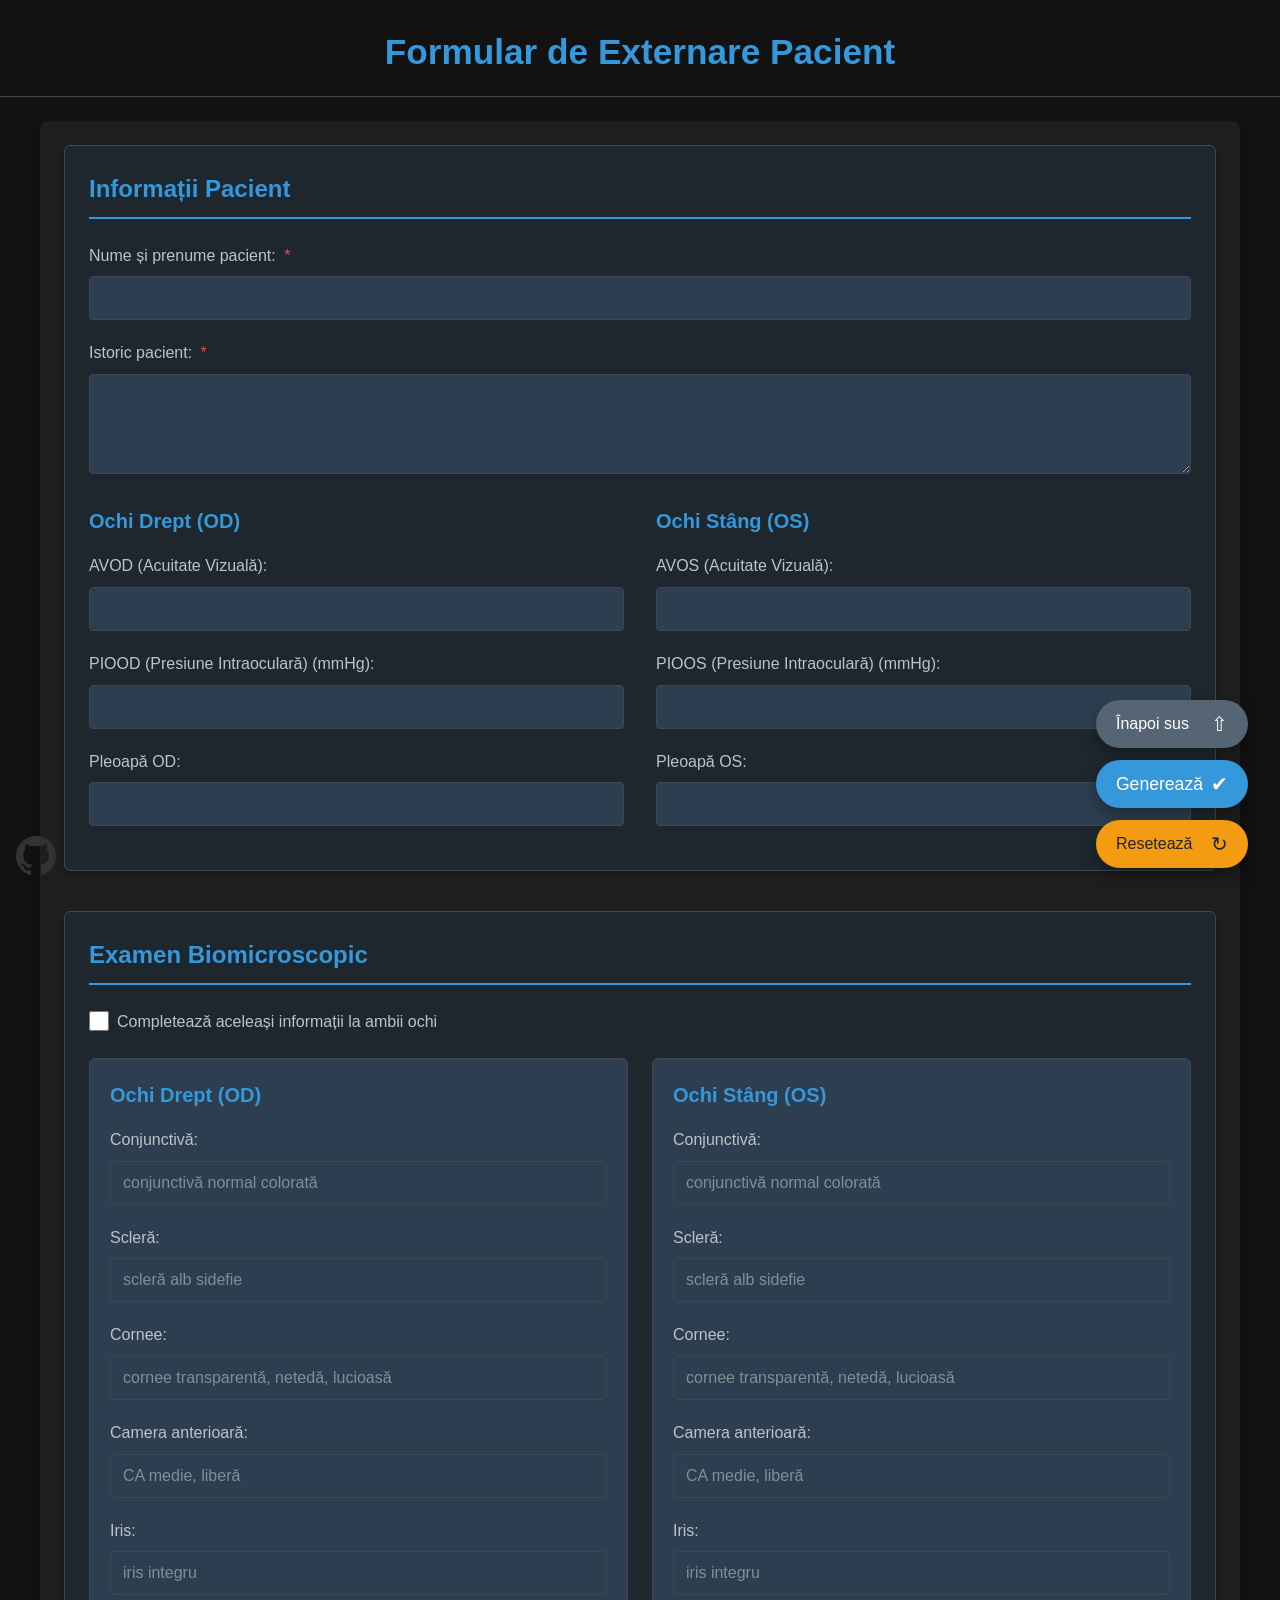
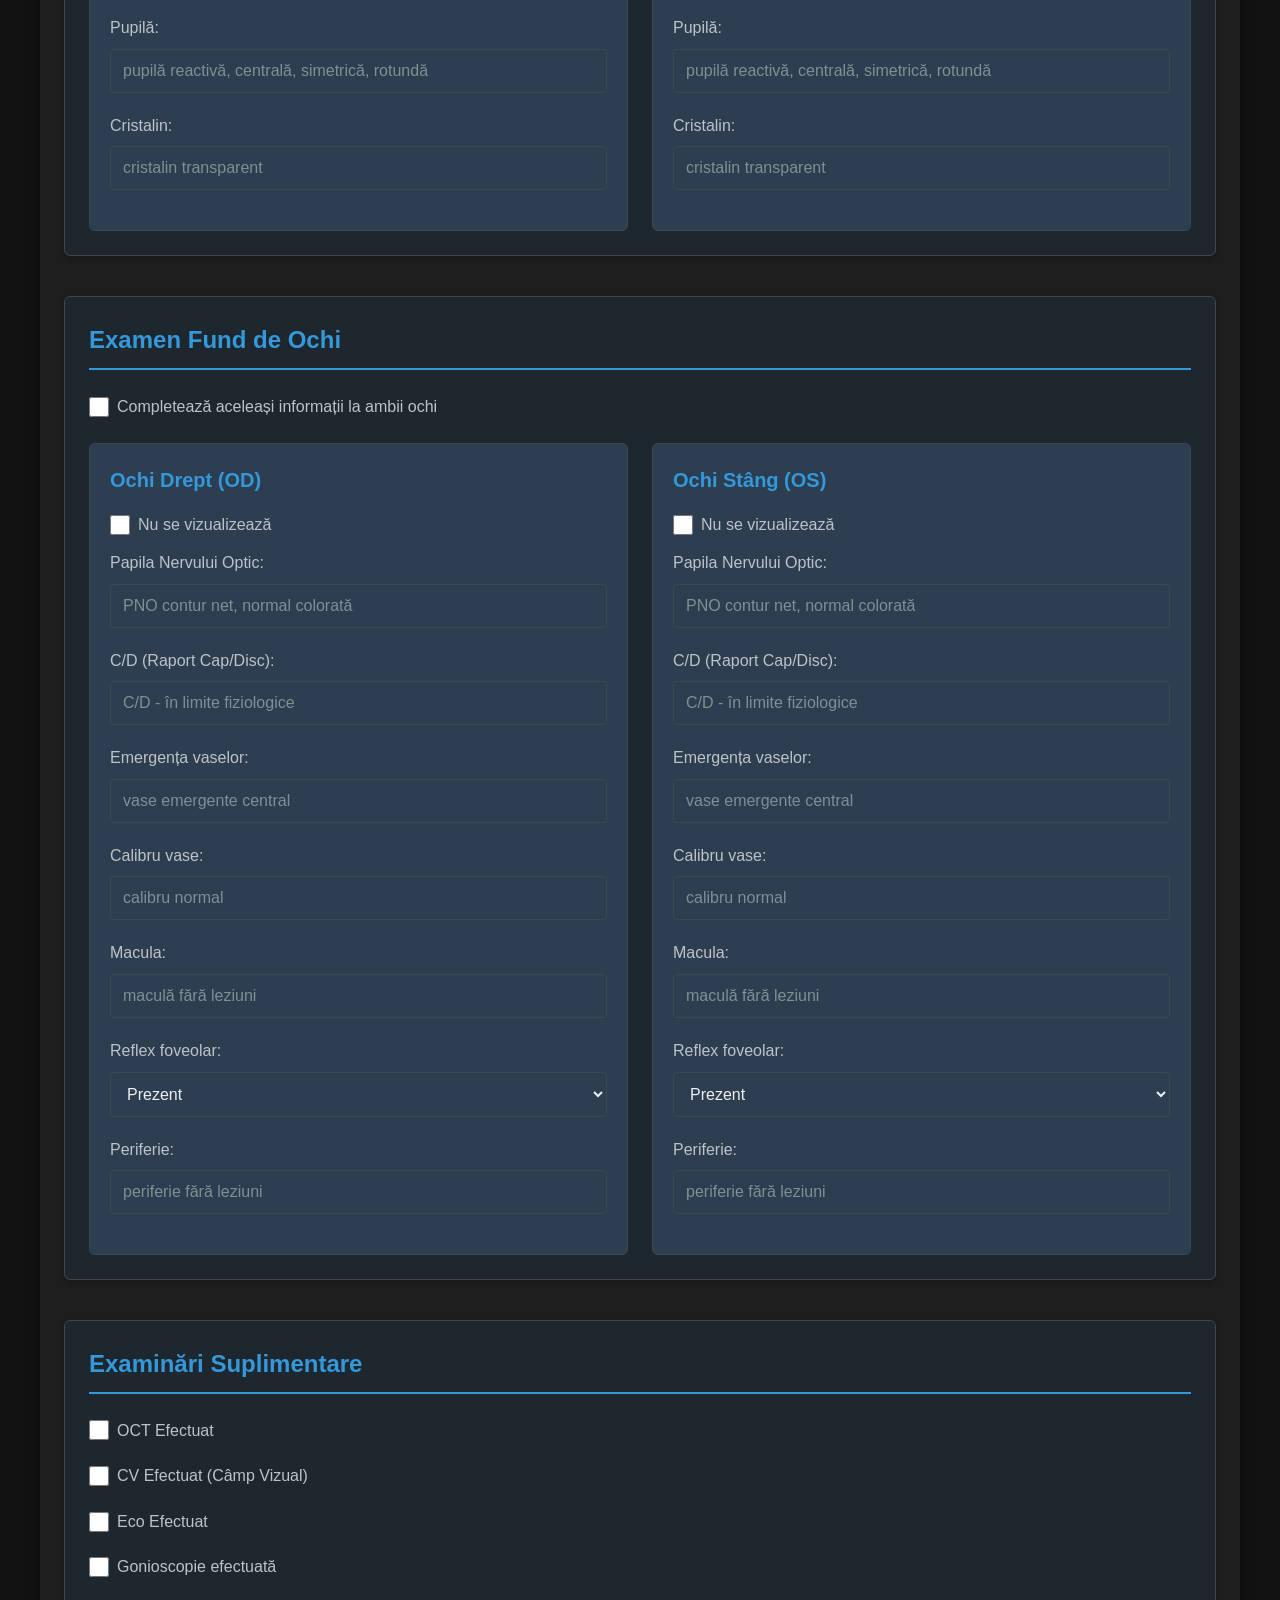
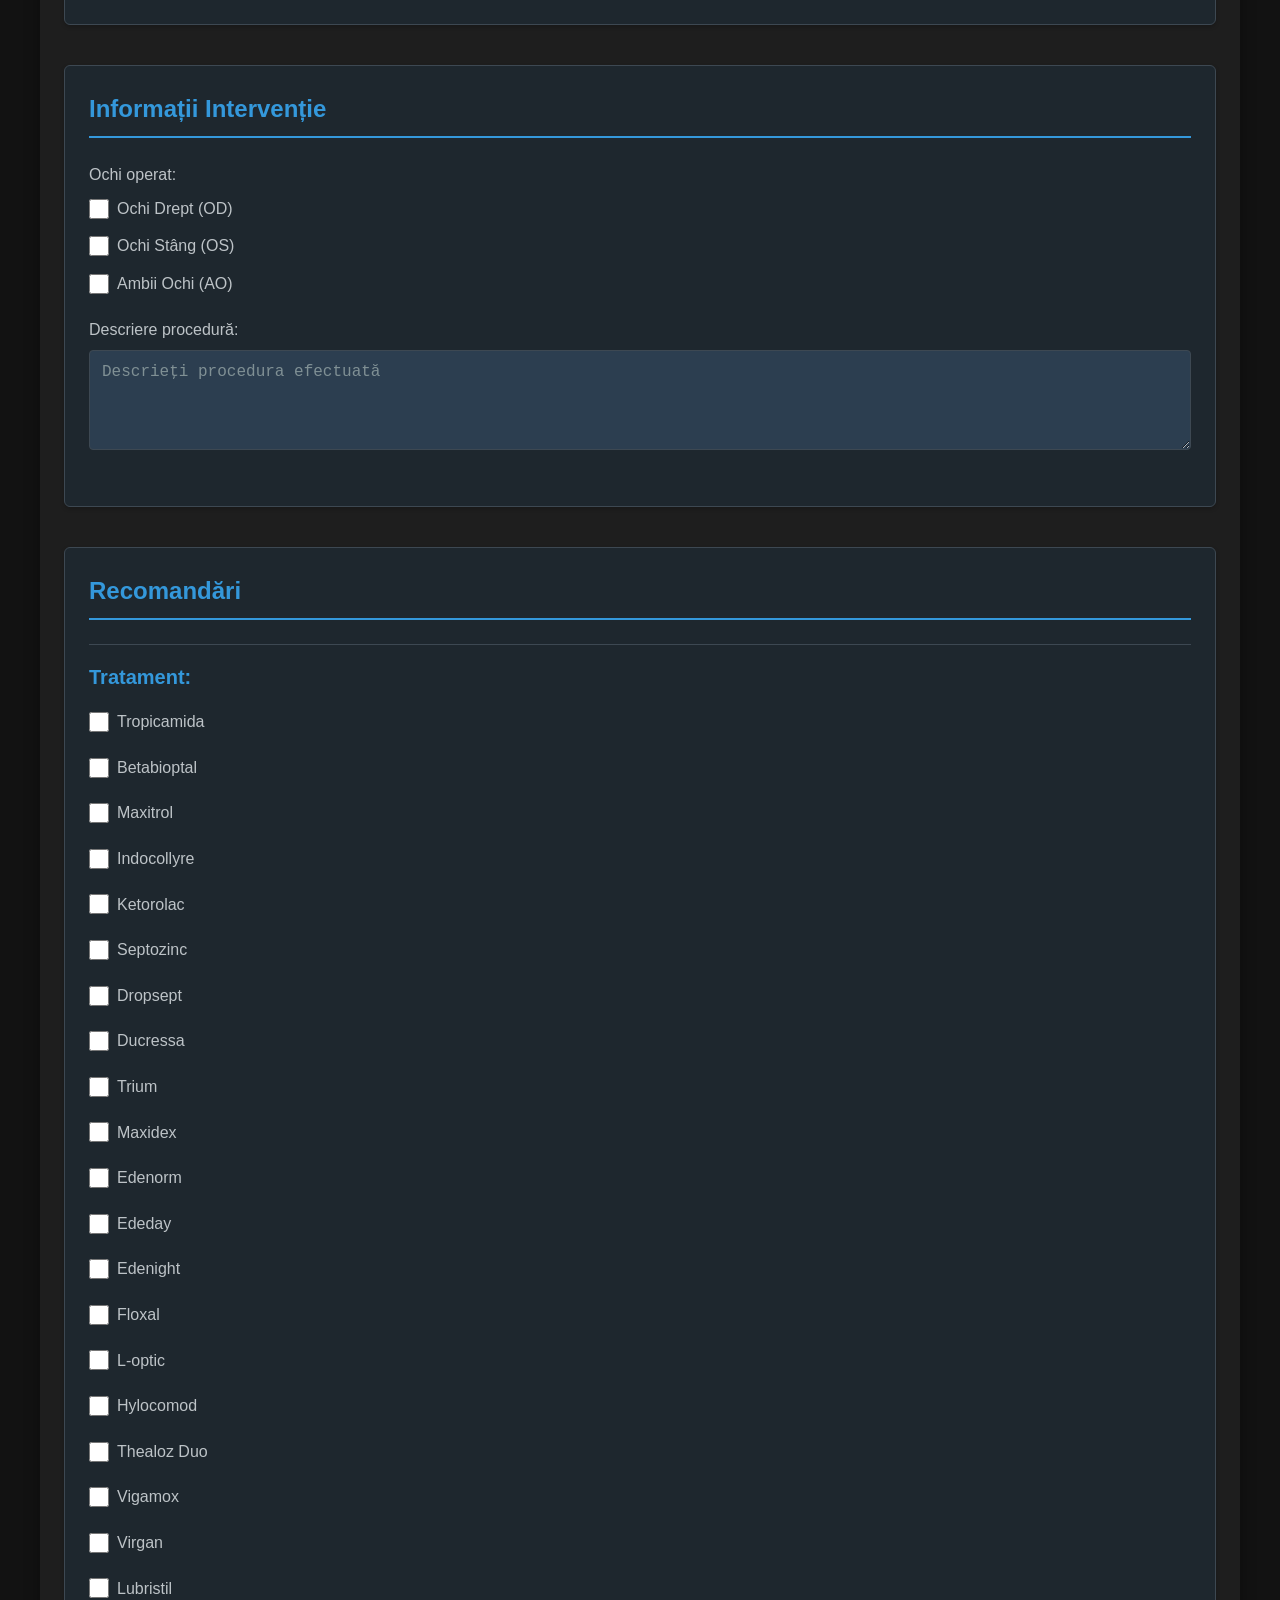
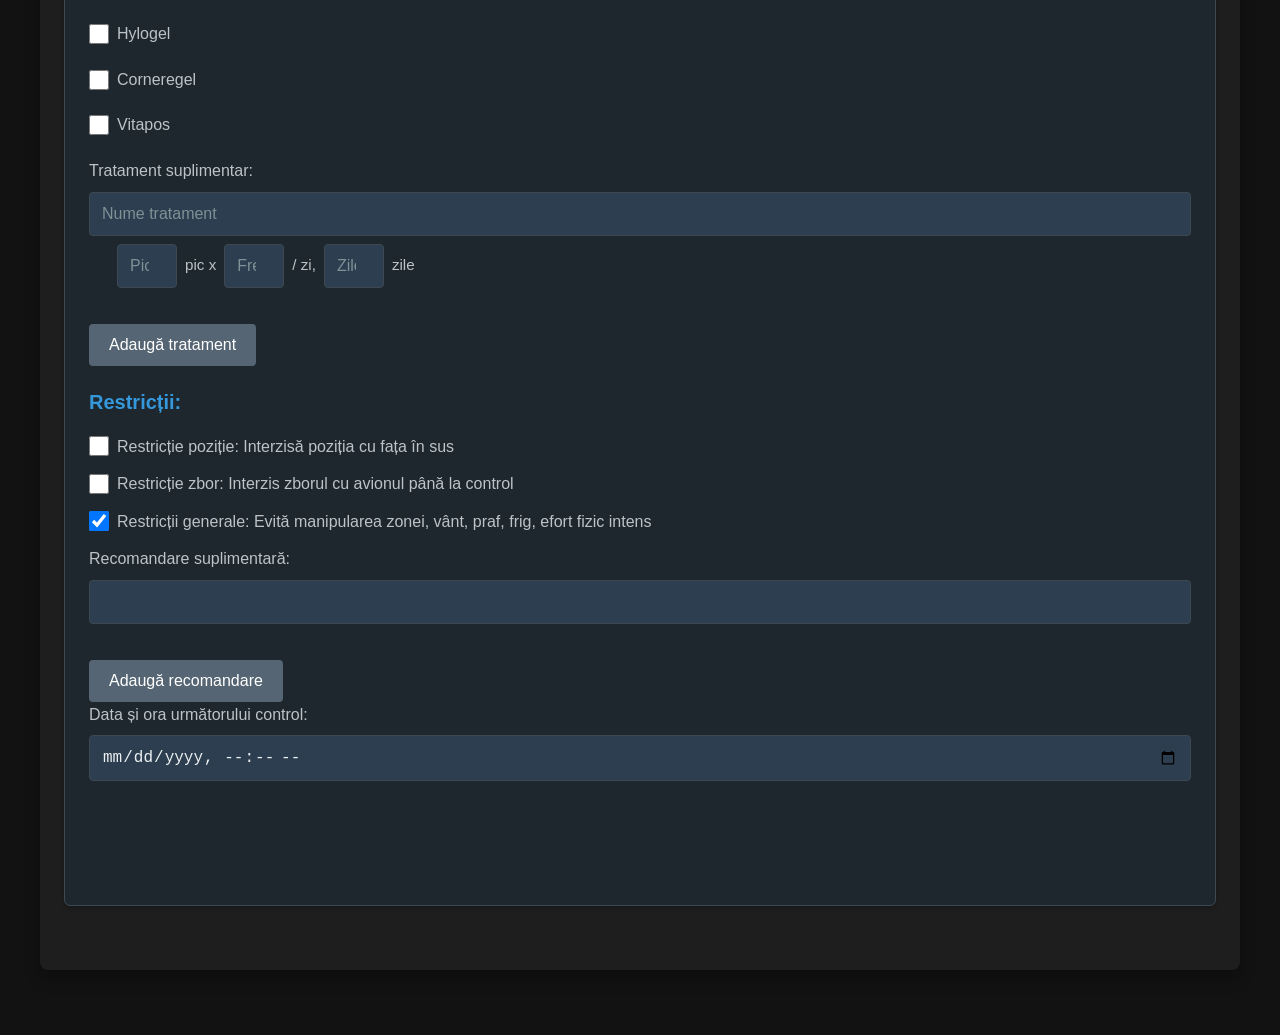
==== app/index.html @ 444a28d1 "Fix typo" ====
<!DOCTYPE html>
<html lang="ro">
<head>
    <meta charset="UTF-8">
    <meta name="viewport" content="width=device-width, initial-scale=1.0">
    <title>Formular de Externare Pacient</title>
    <link rel="stylesheet" href="css/main.css">
    <link rel="icon" href="assets/images/favicon.ico" type="image/x-icon" />
</head>
<body>
    <h1>Formular de Externare Pacient</h1>

    <div id="formContainer">
        <div class="form-section">
            <h2>Informații Pacient</h2>
            <div class="form-group">
                <label for="numePrenume">Nume și prenume pacient: <span class="required">*</span></label>
                <input type="text" id="numePrenume" name="numePrenume" required>
            </div>
            <div class="form-group">
                <label for="istoric">Istoric pacient: <span class="required">*</span></label>
                <textarea id="istoric" name="istoric" rows="3" required></textarea>
            </div>

            <div class="form-section-columns">
                <div class="column">
                    <h3>Ochi Drept (OD)</h3>
                    <div class="form-group">
                        <label for="avod">AVOD (Acuitate Vizuală):</label>
                        <input type="text" id="avod" name="avod">
                    </div>
                    <div class="form-group">
                        <label for="piod">PIOOD (Presiune Intraoculară) (mmHg):</label>
                        <input type="text" id="piod" name="piod">
                    </div>
                    <div class="form-group">
                        <label for="pleoapaod">Pleoapă OD:</label>
                        <input type="text" id="pleoapaod" name="pleoapaod">
                    </div>
                </div>
                <div class="column">
                    <h3>Ochi Stâng (OS)</h3>
                    <div class="form-group">
                        <label for="avos">AVOS (Acuitate Vizuală):</label>
                        <input type="text" id="avos" name="avos">
                    </div>
                    <div class="form-group">
                        <label for="pios">PIOOS (Presiune Intraoculară) (mmHg):</label>
                        <input type="text" id="pios" name="pios">
                    </div>
                    <div class="form-group">
                        <label for="pleoapaos">Pleoapă OS:</label>
                        <input type="text" id="pleoapaos" name="pleoapaos">
                    </div>
                </div>
            </div>
        </div>

        <div class="form-section">
            <h2>Examen Biomicroscopic</h2>
            <div class="checkbox-group">
                <input type="checkbox" id="bmSameCheckbox" name="bmSameCheckbox">
                <label for="bmSameCheckbox">Completează aceleași informații la ambii ochi</label>
            </div>
            <div class="eye-section">
                <div class="eye-column hidden" id="bmaoAllFields">
                    <h3>Ambii Ochi (AO)</h3>
                    <div class="form-group">
                        <label for="conjunctiva_ao">
                            Conjunctivă:
                            <input type="checkbox" id="conjunctiva_other" name="conjunctiva_other">
                            <label for="conjunctiva_other">Valoare diferită</label>
                        </label>
                        <input type="text" id="conjunctiva_ao" name="conjunctiva_ao" placeholder="conjunctivă normal colorată">
                    </div>
                    <div class="form-group">
                        <label for="sclera_ao">
                            Scleră:
                            <input type="checkbox" id="sclera_other" name="sclera_other">
                            <label for="sclera_other">Valoare diferită</label>
                        </label>
                        <input type="text" id="sclera_ao" name="sclera_ao" placeholder="scleră alb sidefie">
                    </div>
                    <div class="form-group">
                        <label for="cornee_ao">
                            Cornee:
                            <input type="checkbox" id="cornee_other" name="cornee_other">
                            <label for="cornee_other">Valoare diferită</label>
                        </label>
                        <input type="text" id="cornee_ao" name="cornee_ao" placeholder="cornee transparentă, netedă, lucioasă">
                    </div>
                    <div class="form-group">
                        <label for="ca_ao">
                            Camera anterioară:
                            <input type="checkbox" id="ca_other" name="ca_other">
                            <label for="ca_other">Valoare diferită</label>
                        </label>
                        <input type="text" id="ca_ao" name="ca_ao" placeholder="CA medie, liberă">
                    </div>
                    <div class="form-group">
                        <label for="iris_ao">
                            Iris:
                            <input type="checkbox" id="iris_other" name="iris_other">
                            <label for="iris_other">Valoare diferită</label>
                        </label>
                        <input type="text" id="iris_ao" name="iris_ao" placeholder="iris integru">
                    </div>
                    <div class="form-group">
                        <label for="pupila_ao">
                            Pupilă:
                            <input type="checkbox" id="pupila_other" name="pupila_other">
                            <label for="pupila_other">Valoare diferită</label>
                        </label>
                        <input type="text" id="pupila_ao" name="pupila_ao" placeholder="pupilă reactivă, centrală, simetrică, rotundă">
                    </div>
                    <div class="form-group">
                        <label for="cristalin_ao">
                            Cristalin:
                            <input type="checkbox" id="cristalin_other" name="cristalin_other">
                            <label for="cristalin_other">Valoare diferită</label>
                        </label>
                        <input type="text" id="cristalin_ao" name="cristalin_ao" placeholder="cristalin transparent">
                    </div>
                </div>
                <div class="eye-column" id="bmodAllFields">
                    <h3>Ochi Drept (OD)</h3>
                    <div class="form-group">
                        <label for="conjunctiva_od">Conjunctivă:</label>
                        <input type="text" id="conjunctiva_od" name="conjunctiva_od" placeholder="conjunctivă normal colorată">
                    </div>
                    <div class="form-group">
                        <label for="sclera_od">Scleră:</label>
                        <input type="text" id="sclera_od" name="sclera_od" placeholder="scleră alb sidefie">
                    </div>
                    <div class="form-group">
                        <label for="cornee_od">Cornee:</label>
                        <input type="text" id="cornee_od" name="cornee_od" placeholder="cornee transparentă, netedă, lucioasă">
                    </div>
                    <div class="form-group">
                        <label for="ca_od">Camera anterioară:</label>
                        <input type="text" id="ca_od" name="ca_od" placeholder="CA medie, liberă">
                    </div>
                    <div class="form-group">
                        <label for="iris_od">Iris:</label>
                        <input type="text" id="iris_od" name="iris_od" placeholder="iris integru">
                    </div>
                    <div class="form-group">
                        <label for="pupila_od">Pupilă:</label>
                        <input type="text" id="pupila_od" name="pupila_od" placeholder="pupilă reactivă, centrală, simetrică, rotundă">
                    </div>
                    <div class="form-group">
                        <label for="cristalin_od">Cristalin:</label>
                        <input type="text" id="cristalin_od" name="cristalin_od" placeholder="cristalin transparent">
                    </div>
                </div>
                <div class="eye-column" id="bmosAllFields">
                    <h3>Ochi Stâng (OS)</h3>
                    <div class="form-group">
                        <label for="conjunctiva_os">Conjunctivă:</label>
                        <input type="text" id="conjunctiva_os" name="conjunctiva_os" placeholder="conjunctivă normal colorată">
                    </div>
                    <div class="form-group">
                        <label for="sclera_os">Scleră:</label>
                        <input type="text" id="sclera_os" name="sclera_os" placeholder="scleră alb sidefie">
                    </div>
                    <div class="form-group">
                        <label for="cornee_os">Cornee:</label>
                        <input type="text" id="cornee_os" name="cornee_os" placeholder="cornee transparentă, netedă, lucioasă">
                    </div>
                    <div class="form-group">
                        <label for="ca_os">Camera anterioară:</label>
                        <input type="text" id="ca_os" name="ca_os" placeholder="CA medie, liberă">
                    </div>
                    <div class="form-group">
                        <label for="iris_os">Iris:</label>
                        <input type="text" id="iris_os" name="iris_os" placeholder="iris integru">
                    </div>
                    <div class="form-group">
                        <label for="pupila_os">Pupilă:</label>
                        <input type="text" id="pupila_os" name="pupila_os" placeholder="pupilă reactivă, centrală, simetrică, rotundă">
                    </div>
                    <div class="form-group">
                        <label for="cristalin_os">Cristalin:</label>
                        <input type="text" id="cristalin_os" name="cristalin_os" placeholder="cristalin transparent">
                    </div>
                </div>
            </div>
        </div>

        <div class="form-section">
            <h2>Examen Fund de Ochi</h2>
            <div class="checkbox-group">
                <input type="checkbox" id="foSameCheckbox" name="foSameCheckbox">
                <label for="foSameCheckbox">Completează aceleași informații la ambii ochi</label>
            </div>
            <div class="eye-section">
                <div class="eye-column hidden" id="foaoAllFields">
                    <h3>Ambii Ochi (AO)</h3>
                    <div class="checkbox-group">
                        <input type="checkbox" id="foaoCheckbox" name="foaoCheckbox">
                        <label for="foaoCheckbox">Nu se vizualizează</label>
                    </div>
                    <div id="foaoFields">
                        <div class="form-group">
                            <label for="pno_ao">
                                PNO (Papila Nervului Optic):
                                <input type="checkbox" id="pno_other" name="pno_other">
                                <label for="pno_other">Valoare diferită</label>
                            </label>
                            <input type="text" id="pno_ao" name="pno_ao" placeholder="PNO contur net, normal colorată">
                        </div>
                        <div class="form-group">
                            <label for="cd_ao">
                                C/D (Raport Cap/Disc):
                                <input type="checkbox" id="cd_other" name="cd_other">
                                <label for="cd_other">Valoare diferită</label>
                            </label>
                            <input type="text" id="cd_ao" name="cd_ao" placeholder="C/D - în limite fiziologice">
                        </div>
                        <div class="form-group">
                            <label for="emergenta_vase_ao">
                                Emergența vaselor:
                                <input type="checkbox" id="emergenta_vase_other" name="emergenta_vase_other">
                                <label for="emergenta_vase_other">Valoare diferită</label>
                            </label>
                            <input type="text" id="emergenta_vase_ao" name="emergenta_vase_ao" placeholder="vase emergente central">
                        </div>
                        <div class="form-group">
                            <label for="calibru_vase_ao">
                                Calibru vase:
                                <input type="checkbox" id="calibru_vase_other" name="calibru_vase_other">
                                <label for="calibru_vase_other">Valoare diferită</label>
                            </label>
                            <input type="text" id="calibru_vase_ao" name="calibru_vase_ao" placeholder="calibru normal">
                        </div>
                        <div class="form-group">
                            <label for="macula_ao">
                                Macula:
                                <input type="checkbox" id="macula_other" name="macula_other">
                                <label for="macula_other">Valoare diferită</label>
                            </label>
                            <input type="text" id="macula_ao" name="macula_ao" placeholder="maculă fără leziuni">
                        </div>
                        <div class="form-group">
                            <label for="rf_ao">
                                Reflex foveolar:
                                <input type="checkbox" id="rf_other" name="rf_other">
                                <label for="rf_other">Valoare diferită</label>
                            </label>
                            <select id="rf_ao" class="select-option">
                                <option value="reflex foveolar prezent">Prezent</option>
                                <option value="reflex foveolar absent">Absent</option>
                                <option value="other">Altul (specificați)</option>
                            </select>
                            <input type="text" id="rf_ao_other" class="hidden" placeholder="Specificați reflexul foveolar">
                        </div>
                        <div class="form-group">
                            <label for="periferie_ao">
                                Periferie:
                                <input type="checkbox" id="periferie_other" name="periferie_other">
                                <label for="periferie_other">Valoare diferită</label>
                            </label>
                            <input type="text" id="periferie_ao" name="periferie_ao" placeholder="periferie fără leziuni">
                        </div>
                    </div>
                </div>
                <div class="eye-column" id="foodAllFields">
                    <h3>Ochi Drept (OD)</h3>
                    <div class="checkbox-group">
                        <input type="checkbox" id="foodCheckbox" name="foodCheckbox">
                        <label for="foodCheckbox">Nu se vizualizează</label>
                    </div>
                    <div id="foodFields">
                        <div class="form-group">
                            <label for="pno_od">Papila Nervului Optic:</label>
                            <input type="text" id="pno_od" name="pno_od" placeholder="PNO contur net, normal colorată">
                        </div>
                        <div class="form-group">
                            <label for="cd_od">C/D (Raport Cap/Disc):</label>
                            <input type="text" id="cd_od" name="cd_od" placeholder="C/D - în limite fiziologice">
                        </div>
                        <div class="form-group">
                            <label for="emergenta_vase_od">Emergența vaselor:</label>
                            <input type="text" id="emergenta_vase_od" name="emergenta_vase_od" placeholder="vase emergente central">
                        </div>
                        <div class="form-group">
                            <label for="calibru_vase_od">Calibru vase:</label>
                            <input type="text" id="calibru_vase_od" name="calibru_vase_od" placeholder="calibru normal">
                        </div>
                        <div class="form-group">
                            <label for="macula_od">Macula:</label>
                            <input type="text" id="macula_od" name="macula_od" placeholder="maculă fără leziuni">
                        </div>
                        <div class="form-group">
                            <label for="rf_od">Reflex foveolar:</label>
                            <select id="rf_od" class="select-option">
                                <option value="reflex foveolar prezent">Prezent</option>
                                <option value="reflex foveolar absent">Absent</option>
                                <option value="other">Altul (specificați)</option>
                            </select>
                            <input type="text" id="rf_od_other" class="hidden" placeholder="Specificați reflexul foveolar">
                        </div>
                        <div class="form-group">
                            <label for="periferie_od">Periferie:</label>
                            <input type="text" id="periferie_od" name="periferie_od" placeholder="periferie fără leziuni">
                        </div>
                    </div>
                </div>
                <div class="eye-column" id="foosAllFields">
                    <h3>Ochi Stâng (OS)</h3>
                    <div class="checkbox-group">
                        <input type="checkbox" id="foosCheckbox" name="foosCheckbox">
                        <label for="foosCheckbox">Nu se vizualizează</label>
                    </div>
                    <div id="foosFields">
                        <div class="form-group">
                            <label for="pno_os">Papila Nervului Optic:</label>
                            <input type="text" id="pno_os" name="pno_os" placeholder="PNO contur net, normal colorată">
                        </div>
                        <div class="form-group">
                            <label for="cd_os">C/D (Raport Cap/Disc):</label>
                            <input type="text" id="cd_os" name="cd_os" placeholder="C/D - în limite fiziologice">
                        </div>
                        <div class="form-group">
                            <label for="emergenta_vase_os">Emergența vaselor:</label>
                            <input type="text" id="emergenta_vase_os" name="emergenta_vase_os" placeholder="vase emergente central">
                        </div>
                        <div class="form-group">
                            <label for="calibru_vase_os">Calibru vase:</label>
                            <input type="text" id="calibru_vase_os" name="calibru_vase_os" placeholder="calibru normal">
                        </div>
                        <div class="form-group">
                            <label for="macula_os">Macula:</label>
                            <input type="text" id="macula_os" name="macula_os" placeholder="maculă fără leziuni">
                        </div>
                        <div class="form-group">
                            <label for="rf_os">Reflex foveolar:</label>
                            <select id="rf_os" class="select-option">
                                <option value="reflex foveolar prezent">Prezent</option>
                                <option value="reflex foveolar absent">Absent</option>
                                <option value="other">Altul (specificați)</option>
                            </select>
                            <input type="text" id="rf_os_other" class="hidden" placeholder="Specificați reflexul foveolar">
                        </div>
                        <div class="form-group">
                            <label for="periferie_os">Periferie:</label>
                            <input type="text" id="periferie_os" name="periferie_os" placeholder="periferie fără leziuni">
                        </div>
                    </div>
                </div>
            </div>
        </div>

        <div class="form-section">
            <h2>Examinări Suplimentare</h2>

            <div class="form-group">
                <div class="checkbox-group">
                    <input type="checkbox" id="octCheckbox" name="octCheckbox">
                    <label for="octCheckbox">OCT Efectuat</label>
                </div>
                <div id="octFields" class="hidden">
                    <div class="form-group">
                        <div class="checkbox-group">
                            <input type="checkbox" id="octMacularCheckbox" name="octMacularCheckbox">
                            <label for="octMacularCheckbox">OCT Macular</label>
                        </div>
                        <div id="octMacularFields" class="hidden">
                            <div class="eye-section">
                                <div class="eye-column">
                                    <div class="form-group">
                                        <label for="octMacular_od">OCT Macular OD:</label>
                                        <textarea id="octMacular_od" name="octMacular_od" rows="2"></textarea>
                                    </div>
                                </div>
                                <div class="eye-column">
                                    <div class="form-group">
                                        <label for="octMacular_os">OCT Macular OS:</label>
                                        <textarea id="octMacular_os" name="octMacular_os" rows="2"></textarea>
                                    </div>
                                </div>
                            </div>
                        </div>
                    </div>
                    <div class="form-group">
                        <div class="checkbox-group">
                            <input type="checkbox" id="octNervCheckbox" name="octNervCheckbox">
                            <label for="octNervCheckbox">OCT de nerv optic</label>
                        </div>
                        <div id="octNervFields" class="hidden">
                            <div class="eye-section">
                                <div class="eye-column">
                                    <div class="form-group">
                                        <label for="octNerv_od">OCT de nerv optic OD:</label>
                                        <textarea id="octNerv_od" name="octNerv_od" rows="2"></textarea>
                                    </div>
                                </div>
                                <div class="eye-column">
                                    <div class="form-group">
                                        <label for="octNerv_os">OCT de nerv optic OS:</label>
                                        <textarea id="octNerv_os" name="octNerv_os" rows="2"></textarea>
                                    </div>
                                </div>
                            </div>
                        </div>
                    </div>
                </div>
            </div>

            <div class="form-group">
                <div class="checkbox-group">
                    <input type="checkbox" id="cvCheckbox" name="cvCheckbox">
                    <label for="cvCheckbox">CV Efectuat (Câmp Vizual)</label>
                </div>
                <div id="cvFields" class="hidden">
                    <div class="eye-section">
                        <div class="eye-column">
                            <div class="form-group">
                                <label for="cv_od">CV OD:</label>
                                <textarea id="cv_od" name="cv_od" rows="2"></textarea>
                            </div>
                        </div>
                        <div class="eye-column">
                            <div class="form-group">
                                <label for="cv_os">CV OS:</label>
                                <textarea id="cv_os" name="cv_os" rows="2"></textarea>
                            </div>
                        </div>
                    </div>
                </div>
            </div>

            <div class="form-group">
                <div class="checkbox-group">
                    <input type="checkbox" id="ecoCheckbox" name="ecoCheckbox">
                    <label for="ecoCheckbox">Eco Efectuat</label>
                </div>
                <div id="ecoFields" class="hidden">
                    <div class="eye-section">
                        <div class="eye-column">
                            <div class="form-group">
                                <label for="eco_od">Eco OD:</label>
                                <textarea id="eco_od" name="eco_od" rows="2"></textarea>
                            </div>
                        </div>
                        <div class="eye-column">
                            <div class="form-group">
                                <label for="eco_os">Eco OS:</label>
                                <textarea id="eco_os" name="eco_os" rows="2"></textarea>
                            </div>
                        </div>
                    </div>
                </div>
            </div>
            <div class="form-group">
                <div class="checkbox-group">
                    <input type="checkbox" id="gonioscopieCheckbox" name="gonioscopieCheckbox">
                    <label for="gonioscopieCheckbox">Gonioscopie efectuată</label>
                </div>
                <div id="gonioscopieFields" class="hidden">
                    <div class="eye-section">
                        <div class="eye-column">
                            <div class="form-group">
                                <label for="gonioscopie_od">Gonioscopie OD:</label>
                                <textarea id="gonioscopie_od" name="gonioscopie_od" rows="2"></textarea>
                            </div>
                        </div>
                        <div class="eye-column">
                            <div class="form-group">
                                <label for="gonioscopie_os">Gonioscopie OS:</label>
                                <textarea id="gonioscopie_os" name="gonioscopie_os" rows="2"></textarea>
                            </div>
                        </div>
                    </div>
                </div>
            </div>

        </div>

        <div class="form-section">
            <h2>Informații Intervenție</h2>
            <div class="form-group">
                <label>Ochi operat:</label>
                <div class="checkbox-group">
                    <input type="checkbox" id="ochiOperatOD" name="ochiOperatOD">
                    <label for="ochiOperatOD">Ochi Drept (OD)</label>
                </div>
                <div class="checkbox-group">
                    <input type="checkbox" id="ochiOperatOS" name="ochiOperatOS">
                    <label for="ochiOperatOS">Ochi Stâng (OS)</label>
                </div>
                <div class="checkbox-group">
                    <input type="checkbox" id="ochiOperatAO" name="ochiOperatAO">
                    <label for="ochiOperatAO">Ambii Ochi (AO)</label>
                </div>
            </div>

            <div class="form-group">
                <label for="parcursInternare">Descriere procedură:</label>
                <textarea id="parcursInternare" name="parcursInternare" rows="3" placeholder="Descrieți procedura efectuată"></textarea>
            </div>

            <div class="form-section-columns">
                <div class="column eye-fields hidden" id="camputiOD">
                    <h3>Ochi Drept (OD)</h3>
                    <div class="form-group">
                        <label for="avOperatOD">AV OD:</label>
                        <input type="text" id="avOperatOD" name="avOperatOD">
                    </div>

                    <div class="form-group">
                        <label for="piOperatOD">PI OD:</label>
                        <input type="text" id="piOperatOD" name="piOperatOD">
                    </div>

                    <div class="form-group">
                        <label for="bmOperatOD">BM OD:</label>
                        <input type="text" id="bmOperatOD" name="bmOperatOD">
                    </div>

                    <div class="form-group">
                        <label for="foOperatOD">FO OD:</label>
                        <input type="text" id="foOperatOD" name="foOperatOD">
                    </div>
                </div>

                <div class="column eye-fields hidden" id="camputiOS">
                    <h3>Ochi Stâng (OS)</h3>
                    <div class="form-group">
                        <label for="avOperatOS">AV OS:</label>
                        <input type="text" id="avOperatOS" name="avOperatOS">
                    </div>

                    <div class="form-group">
                        <label for="piOperatOS">PI OS:</label>
                        <input type="text" id="piOperatOS" name="piOperatOS">
                    </div>

                    <div class="form-group">
                        <label for="bmOperatOS">BM OS:</label>
                        <input type="text" id="bmOperatOS" name="bmOperatOS">
                    </div>

                    <div class="form-group">
                        <label for="foOperatOS">FO OS:</label>
                        <input type="text" id="foOperatOS" name="foOperatOS">
                    </div>
                </div>

            </div>
        </div>

        <div class="form-section">
            <h2>Recomandări</h2>

            <div class="form-group treatment-section">
                <h3>Tratament:</h3>

                <div class="form-group">
                    <div class="checkbox-group">
                        <input type="checkbox" id="tropicamida" name="tropicamida">
                        <label for="tropicamida">Tropicamida</label>
                    </div>
                    <div id="tropicamida_details" class="treatment-details hidden">
                        <input type="number" id="tropicamida_qty" value="1" min="1" class="small-input">
                        <span>pic x</span>
                        <input type="number" id="tropicamida_freq" value="4" min="1" class="small-input">
                        <span>/ zi,</span>
                        <input type="number" id="tropicamida_days" value="21" min="1" class="small-input">
                        <span>zile</span>
                    </div>
                </div>

                <div class="form-group">
                    <div class="checkbox-group">
                        <input type="checkbox" id="betabioptal" name="betabioptal">
                        <label for="betabioptal">Betabioptal</label>
                    </div>
                    <div id="betabioptal_details" class="treatment-details hidden">
                        <input type="number" id="betabioptal_qty" value="1" min="1" class="small-input">
                        <span>pic x</span>
                        <input type="number" id="betabioptal_freq" value="4" min="1" class="small-input">
                        <span>/ zi,</span>
                        <input type="number" id="betabioptal_days" value="21" min="1" class="small-input">
                        <span>zile</span>
                    </div>
                </div>

                <div class="form-group">
                    <div class="checkbox-group">
                        <input type="checkbox" id="maxitrol" name="maxitrol">
                        <label for="maxitrol">Maxitrol</label>
                    </div>
                    <div id="maxitrol_details" class="treatment-details hidden">
                        <input type="number" id="maxitrol_qty" value="1" min="1" class="small-input">
                        <span>pic x</span>
                        <input type="number" id="maxitrol_freq" value="4" min="1" class="small-input">
                        <span>/ zi,</span>
                        <input type="number" id="maxitrol_days" value="14" min="1" class="small-input">
                        <span>zile</span>
                    </div>
                </div>

                <div class="form-group">
                    <div class="checkbox-group">
                        <input type="checkbox" id="indocollyre" name="indocollyre">
                        <label for="indocollyre">Indocollyre</label>
                    </div>
                    <div id="indocollyre_details" class="treatment-details hidden">
                        <input type="number" id="indocollyre_qty" value="1" min="1" class="small-input">
                        <span>pic x</span>
                        <input type="number" id="indocollyre_freq" value="4" min="1" class="small-input">
                        <span>/ zi,</span>
                        <input type="number" id="indocollyre_days" value="14" min="1" class="small-input">
                        <span>zile</span>
                    </div>
                </div>

                <div class="form-group">
                    <div class="checkbox-group">
                        <input type="checkbox" id="ketorolac" name="ketorolac">
                        <label for="ketorolac">Ketorolac</label>
                    </div>
                    <div id="ketorolac_details" class="treatment-details hidden">
                        <input type="number" id="ketorolac_qty" value="1" min="1" class="small-input">
                        <span>pic x</span>
                        <input type="number" id="ketorolac_freq" value="4" min="1" class="small-input">
                        <span>/ zi,</span>
                        <input type="number" id="ketorolac_days" value="14" min="1" class="small-input">
                        <span>zile</span>
                    </div>
                </div>

                <div class="form-group">
                    <div class="checkbox-group">
                        <input type="checkbox" id="septozinc" name="septozinc">
                        <label for="septozinc">Septozinc</label>
                    </div>
                    <div id="septozinc_details" class="treatment-details hidden">
                        <input type="number" id="septozinc_qty" value="1" min="1" class="small-input">
                        <span>pic x</span>
                        <input type="number" id="septozinc_freq" value="4" min="1" class="small-input">
                        <span>/ zi,</span>
                        <input type="number" id="septozinc_days" value="7" min="1" class="small-input">
                        <span>zile</span>
                    </div>
                </div>

                <div class="form-group">
                    <div class="checkbox-group">
                        <input type="checkbox" id="dropsept" name="dropsept">
                        <label for="dropsept">Dropsept</label>
                    </div>
                    <div id="dropsept_details" class="treatment-details hidden">
                        <input type="number" id="dropsept_qty" value="1" min="1" class="small-input">
                        <span>pic x</span>
                        <input type="number" id="dropsept_freq" value="4" min="1" class="small-input">
                        <span>/ zi,</span>
                        <input type="number" id="dropsept_days" value="7" min="1" class="small-input">
                        <span>zile</span>
                    </div>
                </div>

                <div class="form-group">
                    <div class="checkbox-group">
                        <input type="checkbox" id="ducressa" name="ducressa">
                        <label for="ducressa">Ducressa</label>
                    </div>
                    <div id="ducressa_details" class="treatment-details hidden">
                        <input type="number" id="ducressa_qty" value="1" min="1" class="small-input">
                        <span>pic x</span>
                        <input type="number" id="ducressa_freq" value="4" min="1" class="small-input">
                        <span>/ zi,</span>
                        <input type="number" id="ducressa_days" value="14" min="1" class="small-input">
                        <span>zile</span>
                    </div>
                </div>

                <div class="form-group">
                    <div class="checkbox-group">
                        <input type="checkbox" id="trium" name="trium">
                        <label for="trium">Trium</label>
                    </div>
                    <div id="trium_details" class="treatment-details hidden">
                        <input type="number" id="trium_qty" value="1" min="1" class="small-input">
                        <span>pic x</span>
                        <input type="number" id="trium_freq" value="4" min="1" class="small-input">
                        <span>/ zi,</span>
                        <input type="number" id="trium_days" value="14" min="1" class="small-input">
                        <span>zile</span>
                    </div>
                </div>

                <div class="form-group">
                    <div class="checkbox-group">
                        <input type="checkbox" id="maxidex" name="maxidex">
                        <label for="maxidex">Maxidex</label>
                    </div>
                    <div id="maxidex_details" class="treatment-details hidden">
                        <input type="number" id="maxidex_qty" value="1" min="1" class="small-input">
                        <span>pic x</span>
                        <input type="number" id="maxidex_freq" value="4" min="1" class="small-input">
                        <span>/ zi,</span>
                        <input type="number" id="maxidex_days" value="14" min="1" class="small-input">
                        <span>zile</span>
                    </div>
                </div>

                <div class="form-group">
                    <div class="checkbox-group">
                        <input type="checkbox" id="edenorm" name="edenorm">
                        <label for="edenorm">Edenorm</label>
                    </div>
                    <div id="edenorm_details" class="treatment-details hidden">
                        <input type="number" id="edenorm_qty" value="1" min="1" class="small-input">
                        <span>pic x</span>
                        <input type="number" id="edenorm_freq" value="4" min="1" class="small-input">
                        <span>/ zi,</span>
                        <input type="number" id="edenorm_days" value="7" min="1" class="small-input">
                        <span>zile</span>
                    </div>
                </div>

                <div class="form-group">
                    <div class="checkbox-group">
                        <input type="checkbox" id="ededay" name="ededay">
                        <label for="ededay">Ededay</label>
                    </div>
                    <div id="ededay_details" class="treatment-details hidden">
                        <input type="number" id="ededay_qty" value="1" min="1" class="small-input">
                        <span>pic x</span>
                        <input type="number" id="ededay_freq" value="4" min="1" class="small-input">
                        <span>/ zi,</span>
                        <input type="number" id="ededay_days" value="7" min="1" class="small-input">
                        <span>zile</span>
                    </div>
                </div>

                <div class="form-group">
                    <div class="checkbox-group">
                        <input type="checkbox" id="edenight" name="edenight">
                        <label for="edenight">Edenight</label>
                    </div>
                    <div id="edenight_details" class="treatment-details hidden">
                        <input type="number" id="edenight_qty" value="1" min="1" class="small-input">
                        <span>pic x</span>
                        <input type="number" id="edenight_freq" value="1" min="1" class="small-input">
                        <span>/ zi,</span>
                        <input type="number" id="edenight_days" value="7" min="1" class="small-input">
                        <span>zile</span>
                    </div>
                </div>

                <div class="form-group">
                    <div class="checkbox-group">
                        <input type="checkbox" id="floxal" name="floxal">
                        <label for="floxal">Floxal</label>
                    </div>
                    <div id="floxal_details" class="treatment-details hidden">
                        <input type="number" id="floxal_qty" value="1" min="1" class="small-input">
                        <span>pic x</span>
                        <input type="number" id="floxal_freq" value="4" min="1" class="small-input">
                        <span>/ zi,</span>
                        <input type="number" id="floxal_days" value="7" min="1" class="small-input">
                        <span>zile</span>
                    </div>
                </div>

                <div class="form-group">
                    <div class="checkbox-group">
                        <input type="checkbox" id="loptic" name="loptic">
                        <label for="loptic">L-optic</label>
                    </div>
                    <div id="loptic_details" class="treatment-details hidden">
                        <input type="number" id="loptic_qty" value="1" min="1" class="small-input">
                        <span>pic x</span>
                        <input type="number" id="loptic_freq" value="4" min="1" class="small-input">
                        <span>/ zi,</span>
                        <input type="number" id="loptic_days" value="7" min="1" class="small-input">
                        <span>zile</span>
                    </div>
                </div>

                <div class="form-group">
                    <div class="checkbox-group">
                        <input type="checkbox" id="hylocomod" name="hylocomod">
                        <label for="hylocomod">Hylocomod</label>
                    </div>
                    <div id="hylocomod_details" class="treatment-details hidden">
                        <input type="number" id="hylocomod_qty" value="1" min="1" class="small-input">
                        <span>pic x</span>
                        <input type="number" id="hylocomod_freq" value="4" min="1" class="small-input">
                        <span>/ zi,</span>
                        <input type="number" id="hylocomod_days" value="7" min="1" class="small-input">
                        <span>zile</span>
                    </div>
                </div>

                <div class="form-group">
                    <div class="checkbox-group">
                        <input type="checkbox" id="thealozduo" name="thealozduo">
                        <label for="thealozduo">Thealoz Duo</label>
                    </div>
                    <div id="thealozduo_details" class="treatment-details hidden">
                        <input type="number" id="thealozduo_qty" value="1" min="1" class="small-input">
                        <span>pic x</span>
                        <input type="number" id="thealozduo_freq" value="4" min="1" class="small-input">
                        <span>/ zi,</span>
                        <input type="number" id="thealozduo_days" value="7" min="1" class="small-input">
                        <span>zile</span>
                    </div>
                </div>

                <div class="form-group">
                    <div class="checkbox-group">
                        <input type="checkbox" id="vigamox" name="vigamox">
                        <label for="vigamox">Vigamox</label>
                    </div>
                    <div id="vigamox_details" class="treatment-details hidden">
                        <input type="number" id="vigamox_qty" value="1" min="1" class="small-input">
                        <span>pic x</span>
                        <input type="number" id="vigamox_freq" value="4" min="1" class="small-input">
                        <span>/ zi,</span>
                        <input type="number" id="vigamox_days" value="7" min="1" class="small-input">
                        <span>zile</span>
                    </div>
                </div>

                <div class="form-group">
                    <div class="checkbox-group">
                        <input type="checkbox" id="virgan" name="virgan">
                        <label for="virgan">Virgan</label>
                    </div>
                    <div id="virgan_details" class="treatment-details hidden">
                        <input type="number" id="virgan_qty" value="1" min="1" class="small-input">
                        <span>pic x</span>
                        <input type="number" id="virgan_freq" value="4" min="1" class="small-input">
                        <span>/ zi,</span>
                        <input type="number" id="virgan_days" value="7" min="1" class="small-input">
                        <span>zile</span>
                    </div>
                </div>

                <div class="form-group">
                    <div class="checkbox-group">
                        <input type="checkbox" id="lubristil" name="lubristil">
                        <label for="lubristil">Lubristil</label>
                    </div>
                    <div id="lubristil_details" class="treatment-details hidden">
                        <input type="number" id="lubristil_qty" value="1" min="1" class="small-input">
                        <span>pic x</span>
                        <input type="number" id="lubristil_freq" value="4" min="1" class="small-input">
                        <span>/ zi,</span>
                        <input type="number" id="lubristil_days" value="7" min="1" class="small-input">
                        <span>zile</span>
                    </div>
                </div>

                <div class="form-group">
                    <div class="checkbox-group">
                        <input type="checkbox" id="hylogel" name="hylogel">
                        <label for="hylogel">Hylogel</label>
                    </div>
                    <div id="hylogel_details" class="treatment-details hidden">
                        <input type="number" id="hylogel_qty" value="1" min="1" class="small-input">
                        <span>pic x</span>
                        <input type="number" id="hylogel_freq" value="4" min="1" class="small-input">
                        <span>/ zi,</span>
                        <input type="number" id="hylogel_days" value="7" min="1" class="small-input">
                        <span>zile</span>
                    </div>
                </div>

                <div class="form-group">
                    <div class="checkbox-group">
                        <input type="checkbox" id="corneregel" name="corneregel">
                        <label for="corneregel">Corneregel</label>
                    </div>
                    <div id="corneregel_details" class="treatment-details hidden">
                        <input type="number" id="corneregel_qty" value="1" min="1" class="small-input">
                        <span>pic x</span>
                        <input type="number" id="corneregel_freq" value="4" min="1" class="small-input">
                        <span>/ zi,</span>
                        <input type="number" id="corneregel_days" value="7" min="1" class="small-input">
                        <span>zile</span>
                    </div>
                </div>

                <div class="form-group">
                    <div class="checkbox-group">
                        <input type="checkbox" id="vitapos" name="vitapos">
                        <label for="vitapos">Vitapos</label>
                    </div>
                    <div id="vitapos_details" class="treatment-details hidden">
                        <input type="number" id="vitapos_qty" value="1" min="1" class="small-input">
                        <span>pic x</span>
                        <input type="number" id="vitapos_freq" value="4" min="1" class="small-input">
                        <span>/ zi,</span>
                        <input type="number" id="vitapos_days" value="7" min="1" class="small-input">
                        <span>zile</span>
                    </div>
                </div>

                <div id="additionalTreatments">
                    <div class="form-group">
                        <label for="treatment1">Tratament suplimentar:</label>
                        <input type="text" id="treatment1" name="treatment1" placeholder="Nume tratament">
                        <div class="treatment-details">
                            <input type="number" id="treatment1_qty" min="1" placeholder="Picături" class="small-input">
                            <span>pic x</span>
                            <input type="number" id="treatment1_freq" min="1" placeholder="Frecvență" class="small-input">
                            <span>/ zi,</span>
                            <input type="number" id="treatment1_days" min="1" placeholder="Zile" class="small-input">
                            <span>zile</span>
                        </div>
                    </div>
                </div>

                <button type="button" id="addTreatment" class="add-recommendation">Adaugă tratament</button>
            </div>

            <div class="recommendations-section">
                <h3>Restricții:</h3>
                <div class="checkbox-group">
                    <input type="checkbox" id="restrictiePozitieFata" name="restrictiePozitieFata">
                    <label for="restrictiePozitieFata">Restricție poziție: Interzisă poziția cu fața în sus</label>
                </div>

                <div class="checkbox-group">
                    <input type="checkbox" id="restrictieZbor" name="restrictieZbor">
                    <label for="restrictieZbor">Restricție zbor: Interzis zborul cu avionul până la control</label>
                </div>

                <div class="checkbox-group">
                    <input type="checkbox" id="restrictieGenerala" name="restrictieGenerala" checked>
                    <label for="restrictieGenerala">Restricții generale: Evită manipularea zonei, vânt, praf, frig, efort fizic intens</label>
                </div>
            </div>

            <div id="additionalRecommendations">
                <div class="form-group">
                    <label for="recommendation1">Recomandare suplimentară:</label>
                    <input type="text" id="recommendation1" name="recommendation1">
                </div>
            </div>

            <button type="button" id="addRecommendation" class="add-recommendation">Adaugă recomandare</button>

            <div class="form-group">
                <label for="controlDate">Data și ora următorului control:</label>
                <input type="datetime-local" id="controlDate" name="controlDate" min="">
            </div>
        </div>

        <button type="button" id="generateButton" class="hidden">Generează Formular</button>
    </div>

    <div id="resultContainer" class="hidden">
        <h2>Formular de Externare</h2>
        <div id="resultContent"></div>
        <div class="result-buttons-container">
            <button type="button" id="downloadButton" class="result-buttons">Descarcă</button>
            <button type="button" id="copyButton" class="result-buttons">Copiază în clipboard</button>
            <button type="button" id="emailButton" class="result-buttons">Trimite e-mail</button>
            <button type="button" id="printButton" class="result-buttons">Print</button>
            <button type="button" id="backButton" class="result-buttons ">Înapoi la Formular</button>
        </div>
    </div>

    <div id="validationMessage" class="hidden">
        <p>Vă rugăm să completați toate câmpurile obligatorii marcate cu *</p>
    </div>

    <div class="sticky-buttons">
        <button type="button" id="backToTopButton" class="back-to-top">
            <span class="button-text">Înapoi sus</span>
            <span class="button-icon">&#8679;</span>
        </button>
        <button type="button" id="generateButtonSticky" class="generate-button">
            <span class="button-text">Generează</span>
            <span class="button-icon">&#10004;</span>
        </button>
        <button type="button" id="resetButton" class="reset-button">
            <span class="button-text">Resetează</span>
            <span class="button-icon">&#8635;</span>
        </button>
    </div>

    <a href="https://github.com/cpoenaru/patient-discharge-form" class="github-link" target="_blank">
        <svg class="github-icon" viewBox="0 0 16 16">
            <path fill-rule="evenodd" d="M8 0C3.58 0 0 3.58 0 8c0 3.54 2.29 6.53 5.47 7.59.4.07.55-.17.55-.38 0-.19-.01-.82-.01-1.49-2.01.37-2.53-.49-2.69-.94-.09-.23-.48-.94-.82-1.13-.28-.15-.68-.52-.01-.53.63-.01 1.08.58 1.23.82.72 1.21 1.87.87 2.33.66.07-.52.28-.87.51-1.07-1.78-.2-3.64-.89-3.64-3.95 0-.87.31-1.59.82-2.15-.08-.2-.36-1.02.08-2.12 0 0 .67-.21 2.2.82.64-.18 1.32-.27 2-.27.68 0 1.36.09 2 .27 1.53-1.04 2.2-.82 2.2-.82.44 1.1.16 1.92.08 2.12.51.56.82 1.27.82 2.15 0 3.07-1.87 3.75-3.65 3.95.29.25.54.73.54 1.48 0 1.07-.01 1.93-.01 2.2 0 .21.15.46.55.38A8.013 8.013 0 0016 8c0-4.42-3.58-8-8-8z"></path>
        </svg>
    </a>

    <script src="js/core/utils.js"></script>
    <script src="js/examination/biomicroscopy.js"></script>
    <script src="js/examination/fundus.js"></script>
    <script src="js/examination/additional-exams.js"></script>
    <script src="js/ui/ui-controls.js"></script>
    <script src="js/ui/event-listeners.js"></script>
    <script src="js/treatment/treatments.js"></script>
    <script src="js/core/form-validation.js"></script>
    <script src="js/export/export-tools.js"></script>
    <script src="js/core/app.js"></script>

</body>
</html>
---- app/css/main.css ----
/* Main CSS file that imports all other CSS files */
@import 'base.css';
@import 'forms.css';
@import 'layout.css';
@import 'buttons.css';
@import 'results.css';
@import 'utilities.css';
@import 'responsive.css';
@import 'print.css';
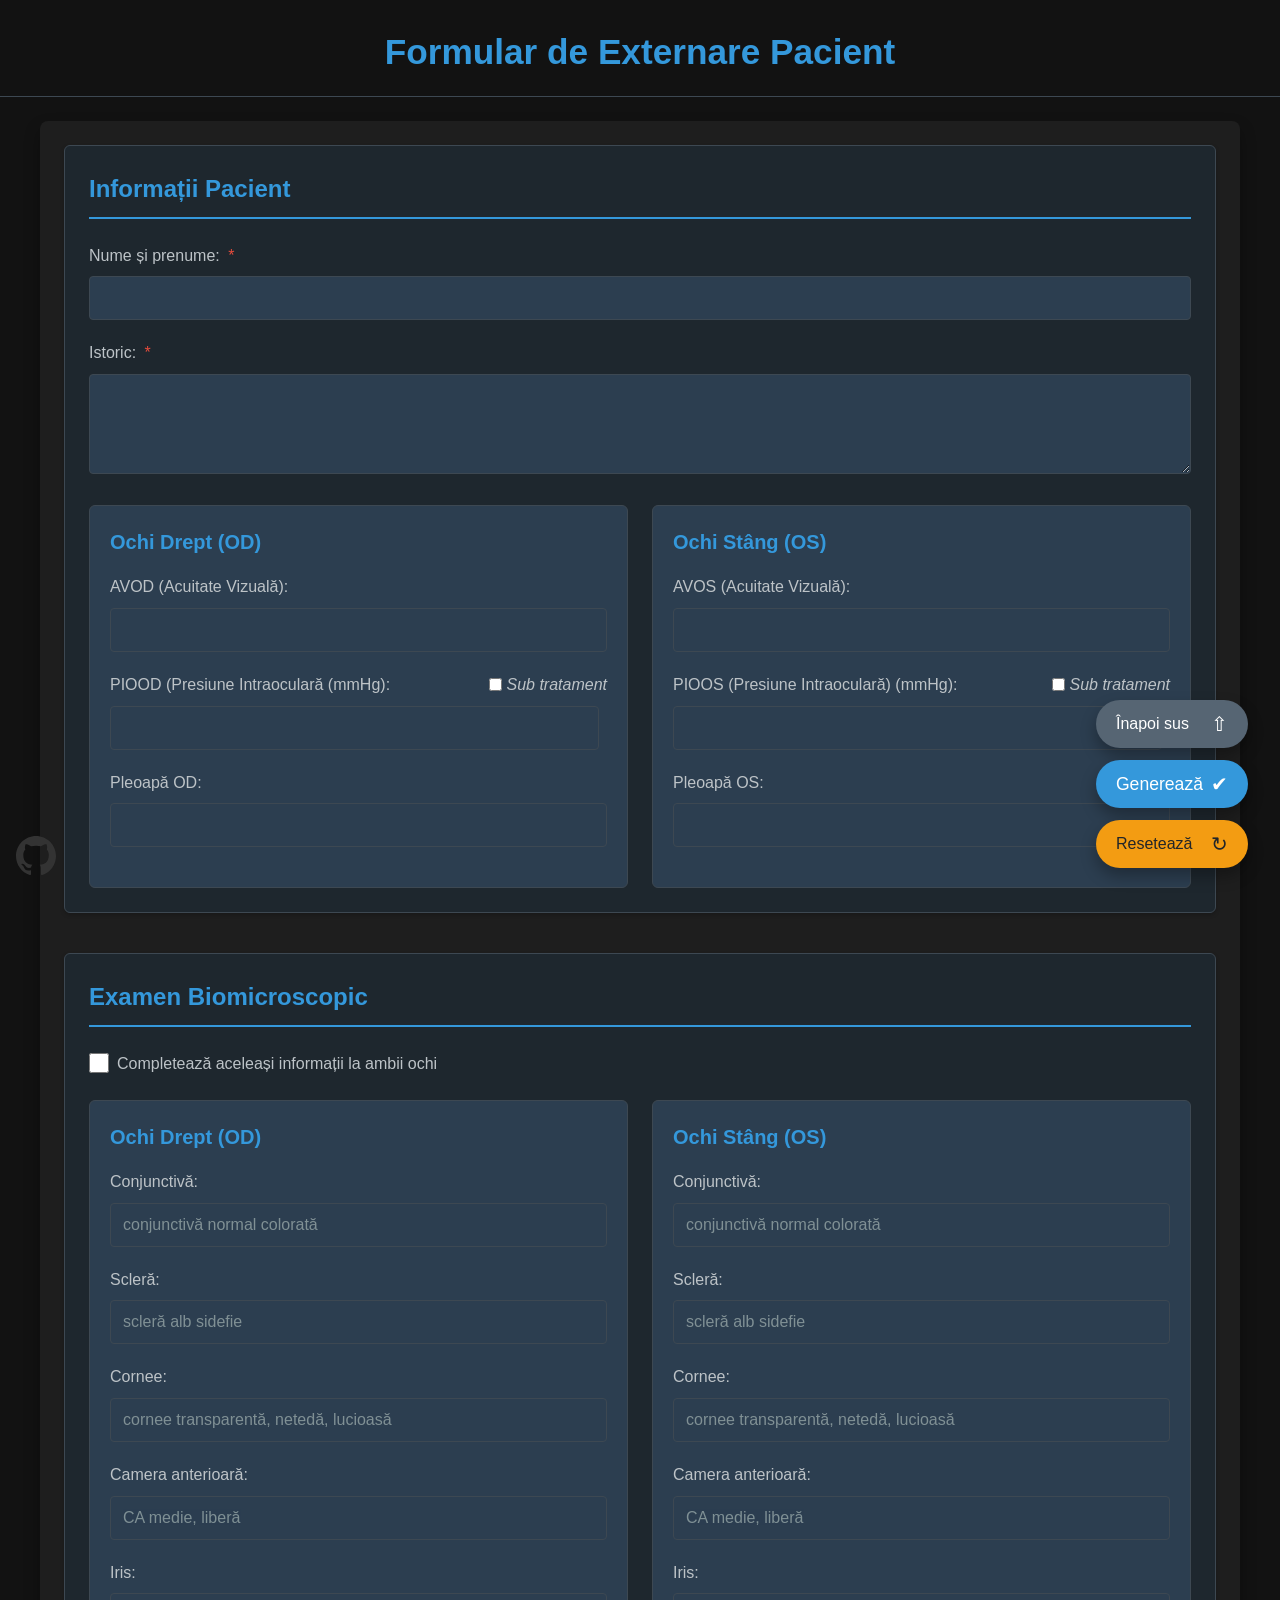
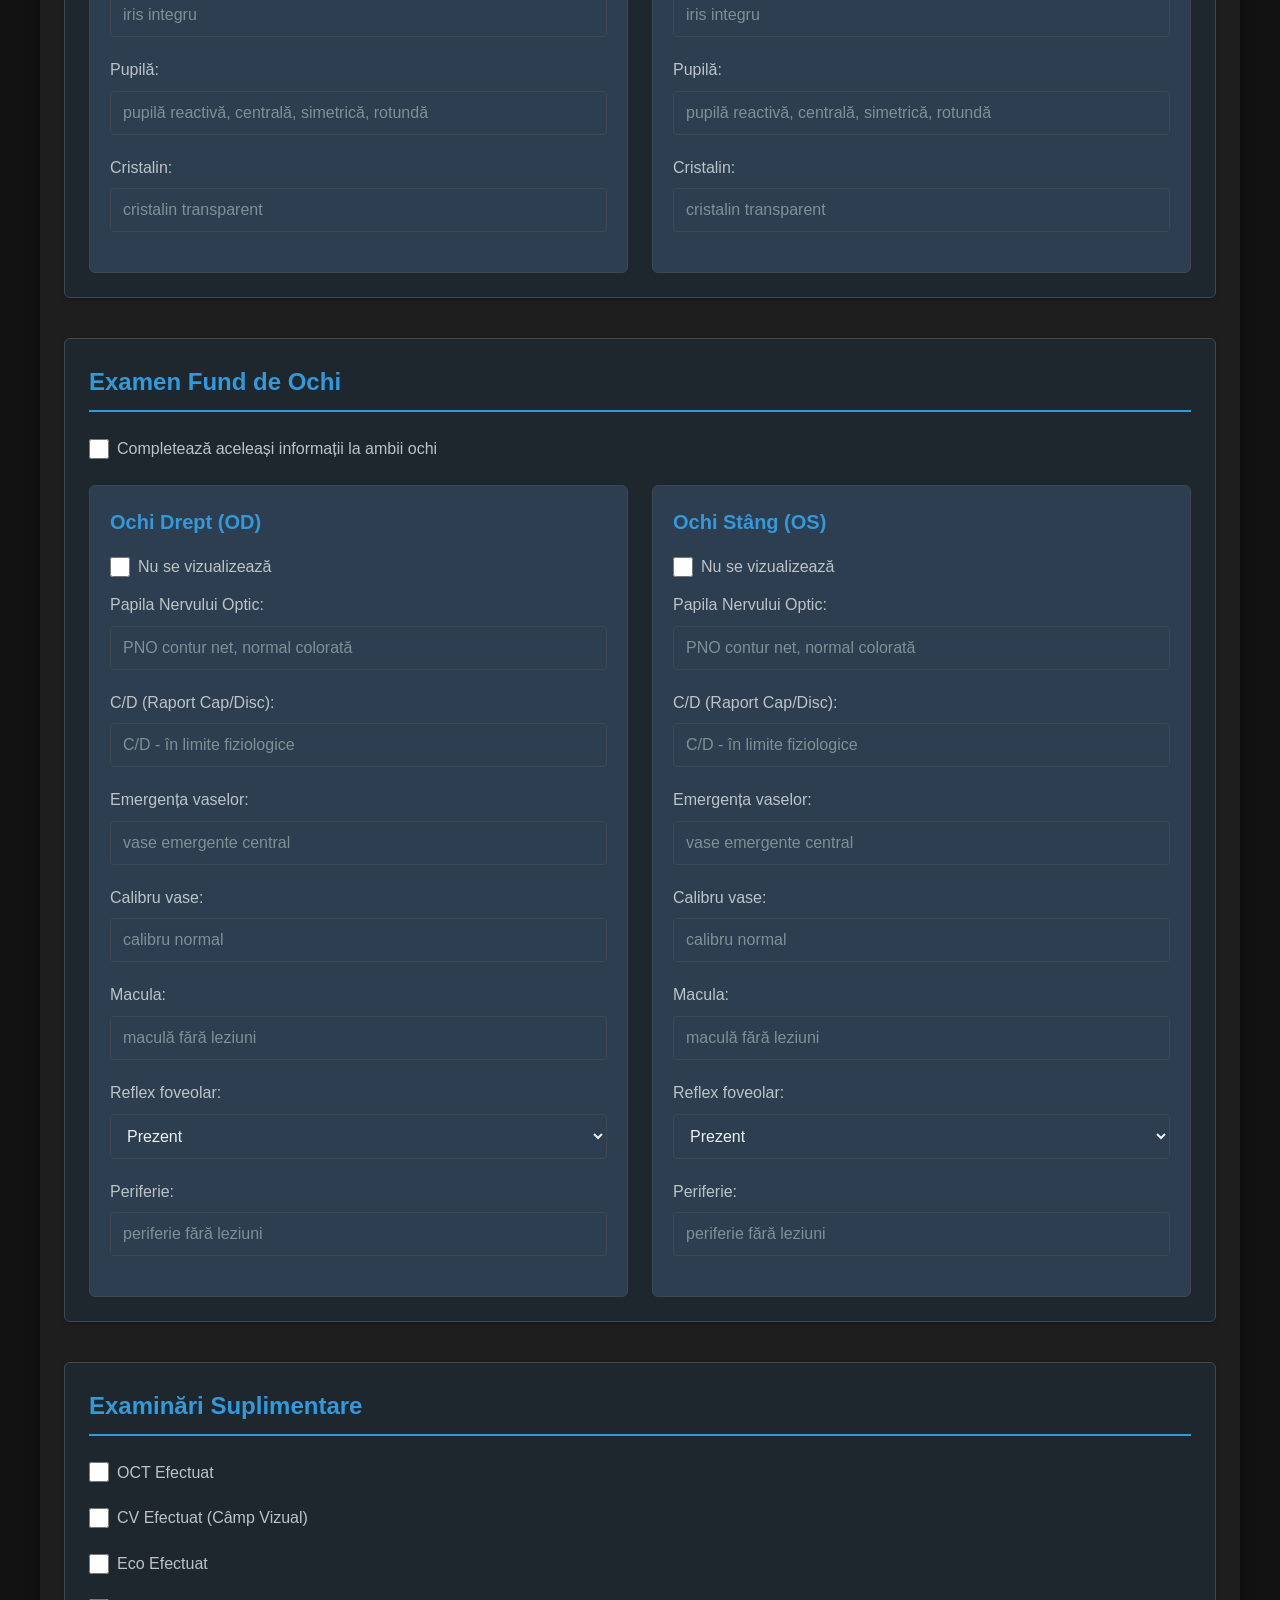
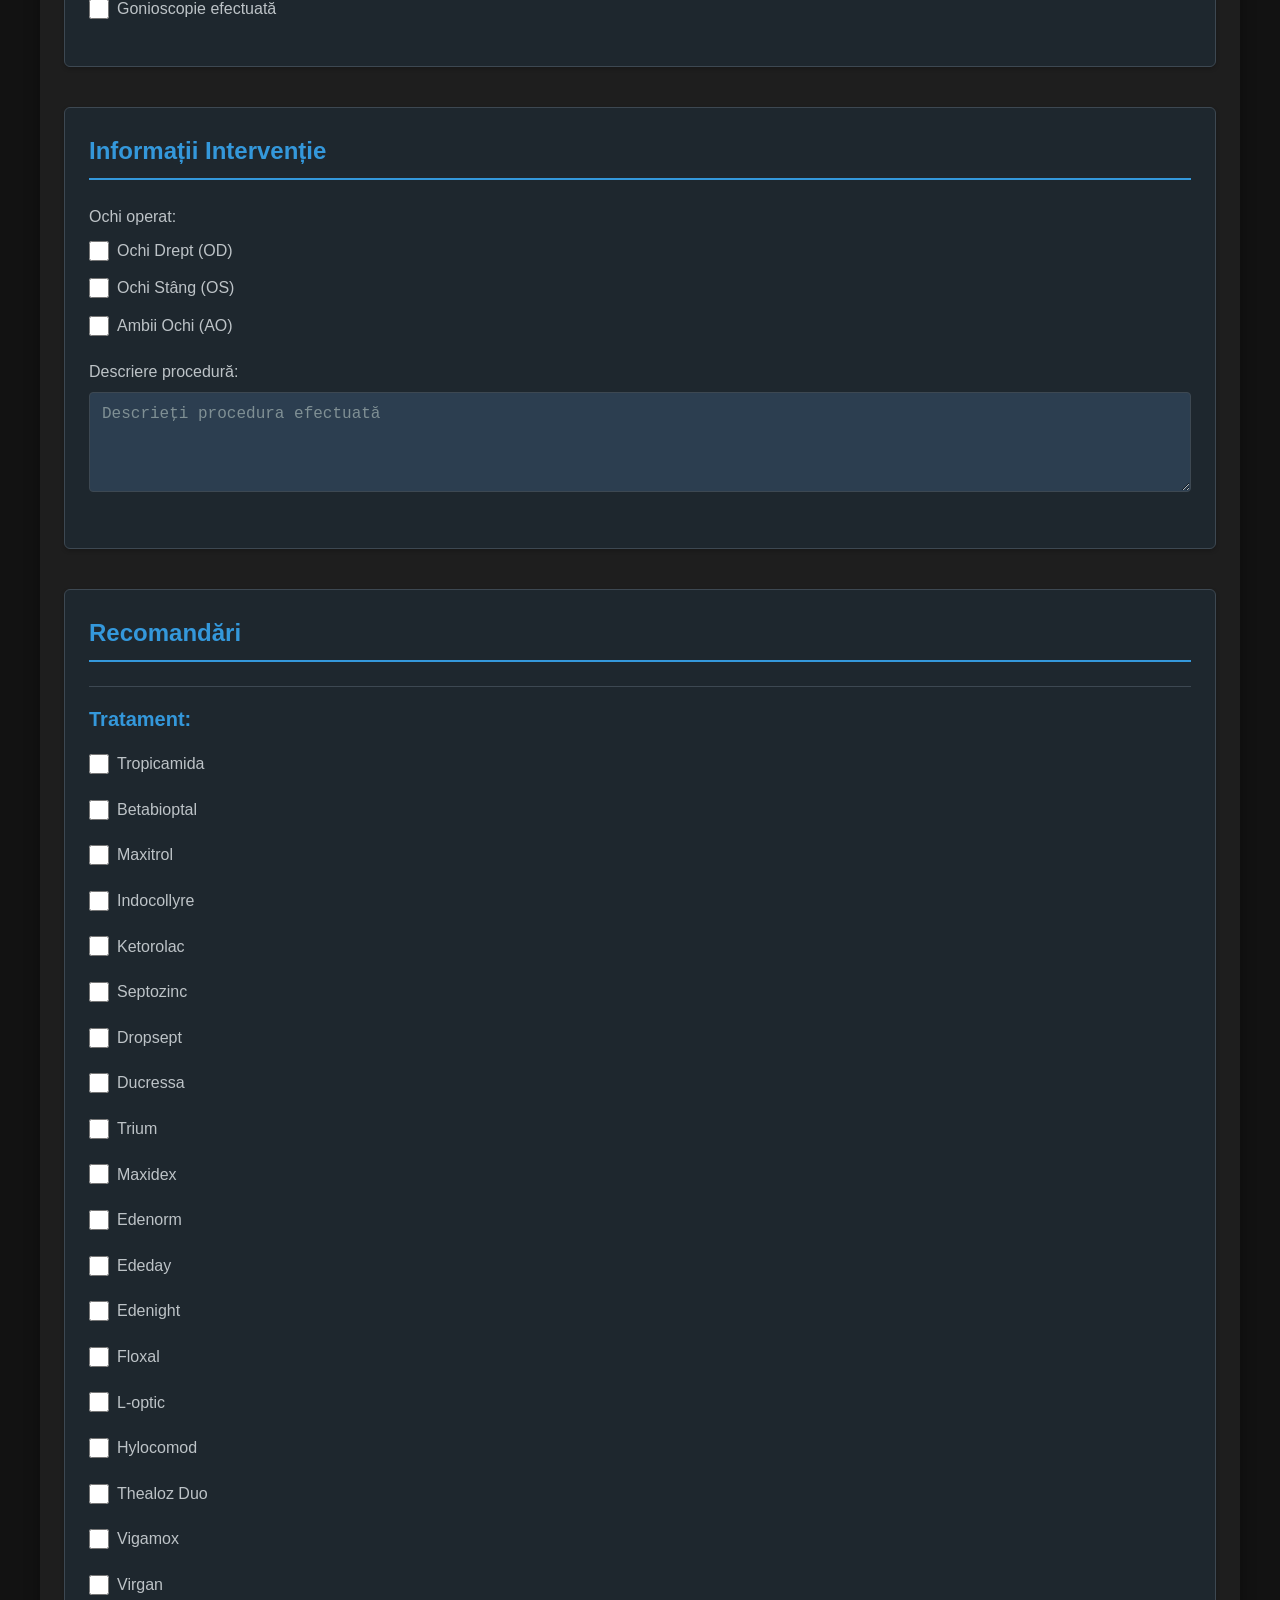
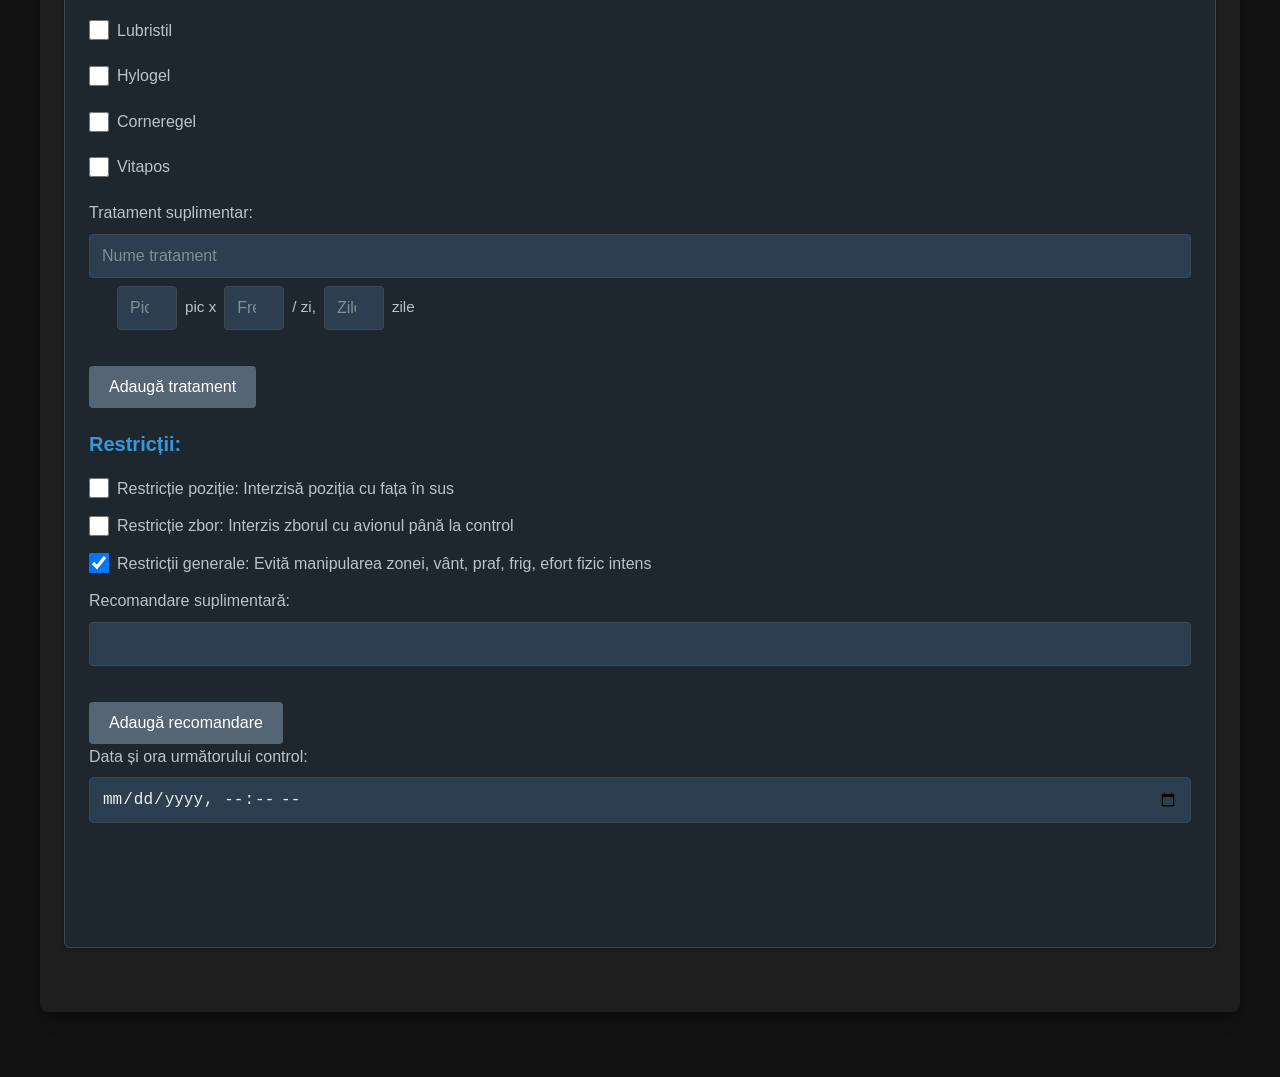
==== commit e911dbb8: "Add treatment information for intraocular pressure" ====
--- a/app/index.html
+++ b/app/index.html
@@ -14,39 +14,57 @@
         <div class="form-section">
             <h2>Informații Pacient</h2>
             <div class="form-group">
-                <label for="numePrenume">Nume și prenume pacient: <span class="required">*</span></label>
+                <label for="numePrenume">Nume și prenume: <span class="required">*</span></label>
                 <input type="text" id="numePrenume" name="numePrenume" required>
             </div>
             <div class="form-group">
-                <label for="istoric">Istoric pacient: <span class="required">*</span></label>
+                <label for="istoric">Istoric: <span class="required">*</span></label>
                 <textarea id="istoric" name="istoric" rows="3" required></textarea>
             </div>
 
-            <div class="form-section-columns">
-                <div class="column">
+            <div class="form-section-columns eye-section">
+                <div class="eye-column">
                     <h3>Ochi Drept (OD)</h3>
                     <div class="form-group">
                         <label for="avod">AVOD (Acuitate Vizuală):</label>
                         <input type="text" id="avod" name="avod">
                     </div>
-                    <div class="form-group">
-                        <label for="piod">PIOOD (Presiune Intraoculară) (mmHg):</label>
-                        <input type="text" id="piod" name="piod">
+                    <div class="form-group inline-checkbox-group">
+                        <label for="piod">
+                            PIOOD (Presiune Intraoculară (mmHg):
+                            <input type="checkbox" id="piod_tratament_checkbox" name="piod_tratament_checkbox">
+                            <label for="piod_tratament_checkbox">Sub tratament</label>
+                        </label>
+                        <div class="inline-inputs">
+                            <input type="text" id="piod" name="piod">
+                            <label for="piod_tratament">
+                                <input type="text" id="piod_tratament" name="piod_tratament" class="hidden">
+                            </label>
+                        </div>
                     </div>
                     <div class="form-group">
                         <label for="pleoapaod">Pleoapă OD:</label>
                         <input type="text" id="pleoapaod" name="pleoapaod">
                     </div>
                 </div>
-                <div class="column">
+                <div class="eye-column">
                     <h3>Ochi Stâng (OS)</h3>
                     <div class="form-group">
                         <label for="avos">AVOS (Acuitate Vizuală):</label>
                         <input type="text" id="avos" name="avos">
                     </div>
-                    <div class="form-group">
-                        <label for="pios">PIOOS (Presiune Intraoculară) (mmHg):</label>
-                        <input type="text" id="pios" name="pios">
+                    <div class="form-group inline-checkbox-group">
+                        <label for="pios">
+                            PIOOS (Presiune Intraoculară) (mmHg):
+                            <input type="checkbox" id="pios_tratament_checkbox" name="pios_tratament_checkbox">
+                            <label for="pios_tratament_checkbox">Sub tratament</label>
+                        </label>
+                        <div class="inline-inputs">
+                            <input type="text" id="pios" name="pios">
+                            <label for="pios_tratament">
+                                <input type="text" id="pios_tratament" name="pios_tratament" class="hidden">
+                            </label>
+                        </div>
                     </div>
                     <div class="form-group">
                         <label for="pleoapaos">Pleoapă OS:</label>
@@ -366,14 +384,24 @@
                             <label for="octMacularCheckbox">OCT Macular</label>
                         </div>
                         <div id="octMacularFields" class="hidden">
+                            <div class="checkbox-group">
+                                <input type="checkbox" id="octMacularSameCheckbox" name="octMacularSameCheckbox">
+                                <label for="octMacularSameCheckbox">Completează aceleași informații la ambii ochi</label>
+                            </div>
                             <div class="eye-section">
-                                <div class="eye-column">
+                                <div class="eye-column hidden" id="octMacularaoAllFields">
+                                    <div class="form-group">
+                                        <label for="octMacular_ao">OCT Macular AO:</label>
+                                        <textarea id="octMacular_ao" name="octMacular_ao" rows="2"></textarea>
+                                    </div>
+                                </div>
+                                <div class="eye-column" id="octMacularodAllFields">
                                     <div class="form-group">
                                         <label for="octMacular_od">OCT Macular OD:</label>
                                         <textarea id="octMacular_od" name="octMacular_od" rows="2"></textarea>
                                     </div>
                                 </div>
-                                <div class="eye-column">
+                                <div class="eye-column" id="octMacularosAllFields">
                                     <div class="form-group">
                                         <label for="octMacular_os">OCT Macular OS:</label>
                                         <textarea id="octMacular_os" name="octMacular_os" rows="2"></textarea>
@@ -388,14 +416,24 @@
                             <label for="octNervCheckbox">OCT de nerv optic</label>
                         </div>
                         <div id="octNervFields" class="hidden">
+                            <div class="checkbox-group">
+                                <input type="checkbox" id="octNervSameCheckbox" name="octNervSameCheckbox">
+                                <label for="octNervSameCheckbox">Completează aceleași informații la ambii ochi</label>
+                            </div>
                             <div class="eye-section">
-                                <div class="eye-column">
+                                <div class="eye-column hidden" id="octNervaoAllFields">
+                                    <div class="form-group">
+                                        <label for="octNerv_ao">OCT de nerv optic AO:</label>
+                                        <textarea id="octNerv_ao" name="octNerv_ao" rows="2"></textarea>
+                                    </div>
+                                </div>
+                                <div class="eye-column" id="octNervodAllFields">
                                     <div class="form-group">
                                         <label for="octNerv_od">OCT de nerv optic OD:</label>
                                         <textarea id="octNerv_od" name="octNerv_od" rows="2"></textarea>
                                     </div>
                                 </div>
-                                <div class="eye-column">
+                                <div class="eye-column" id="octNervosAllFields">
                                     <div class="form-group">
                                         <label for="octNerv_os">OCT de nerv optic OS:</label>
                                         <textarea id="octNerv_os" name="octNerv_os" rows="2"></textarea>
@@ -413,16 +451,26 @@
                     <label for="cvCheckbox">CV Efectuat (Câmp Vizual)</label>
                 </div>
                 <div id="cvFields" class="hidden">
+                    <div class="checkbox-group">
+                        <input type="checkbox" id="cvSameCheckbox" name="cvSameCheckbox">
+                        <label for="cvSameCheckbox">Completează aceleași informații la ambii ochi</label>
+                    </div>
                     <div class="eye-section">
-                        <div class="eye-column">
+                        <div class="eye-column hidden" id="cvaoAllFields">
                             <div class="form-group">
-                                <label for="cv_od">CV OD:</label>
+                                <label for="cv_ao">Câmp Vizual AO:</label>
+                                <textarea id="cv_ao" name="cv_ao" rows="2"></textarea>
+                            </div>
+                        </div>
+                        <div class="eye-column" id="cvodAllFields">
+                            <div class="form-group">
+                                <label for="cv_od">Câmp Vizual OD:</label>
                                 <textarea id="cv_od" name="cv_od" rows="2"></textarea>
                             </div>
                         </div>
-                        <div class="eye-column">
+                        <div class="eye-column" id="cvosAllFields">
                             <div class="form-group">
-                                <label for="cv_os">CV OS:</label>
+                                <label for="cv_os">Câmp Vizual OS:</label>
                                 <textarea id="cv_os" name="cv_os" rows="2"></textarea>
                             </div>
                         </div>
@@ -436,14 +484,24 @@
                     <label for="ecoCheckbox">Eco Efectuat</label>
                 </div>
                 <div id="ecoFields" class="hidden">
+                    <div class="checkbox-group">
+                        <input type="checkbox" id="ecoSameCheckbox" name="ecoSameCheckbox">
+                        <label for="ecoSameCheckbox">Completează aceleași informații la ambii ochi</label>
+                    </div>
                     <div class="eye-section">
-                        <div class="eye-column">
+                        <div class="eye-column hidden" id="ecoaoAllFields">
+                            <div class="form-group">
+                                <label for="eco_ao">Eco AO:</label>
+                                <textarea id="eco_ao" name="eco_ao" rows="2"></textarea>
+                            </div>
+                        </div>
+                        <div class="eye-column" id="ecoodAllFields">
                             <div class="form-group">
                                 <label for="eco_od">Eco OD:</label>
                                 <textarea id="eco_od" name="eco_od" rows="2"></textarea>
                             </div>
                         </div>
-                        <div class="eye-column">
+                        <div class="eye-column" id="ecoosAllFields">
                             <div class="form-group">
                                 <label for="eco_os">Eco OS:</label>
                                 <textarea id="eco_os" name="eco_os" rows="2"></textarea>
@@ -458,14 +516,24 @@
                     <label for="gonioscopieCheckbox">Gonioscopie efectuată</label>
                 </div>
                 <div id="gonioscopieFields" class="hidden">
+                    <div class="checkbox-group">
+                        <input type="checkbox" id="gonioscopieSameCheckbox" name="gonioscopieSameCheckbox">
+                        <label for="gonioscopieSameCheckbox">Completează aceleași informații la ambii ochi</label>
+                    </div>
                     <div class="eye-section">
-                        <div class="eye-column">
+                        <div class="eye-column hidden" id="gonioscopieaoAllFields">
+                            <div class="form-group">
+                                <label for="gonioscopie_ao">Gonioscopie AO:</label>
+                                <textarea id="gonioscopie_ao" name="gonioscopie_ao" rows="2"></textarea>
+                            </div>
+                        </div>
+                        <div class="eye-column" id="gonioscopieodAllFields">
                             <div class="form-group">
                                 <label for="gonioscopie_od">Gonioscopie OD:</label>
                                 <textarea id="gonioscopie_od" name="gonioscopie_od" rows="2"></textarea>
                             </div>
                         </div>
-                        <div class="eye-column">
+                        <div class="eye-column" id="gonioscopieosAllFields">
                             <div class="form-group">
                                 <label for="gonioscopie_os">Gonioscopie OS:</label>
                                 <textarea id="gonioscopie_os" name="gonioscopie_os" rows="2"></textarea>
@@ -504,22 +572,22 @@
                 <div class="column eye-fields hidden" id="camputiOD">
                     <h3>Ochi Drept (OD)</h3>
                     <div class="form-group">
-                        <label for="avOperatOD">AV OD:</label>
+                        <label for="avOperatOD">AVOD (Acuitate Vizuală):</label>
                         <input type="text" id="avOperatOD" name="avOperatOD">
                     </div>
 
                     <div class="form-group">
-                        <label for="piOperatOD">PI OD:</label>
+                        <label for="piOperatOD">PIOD (Presiune Intraoculară) (mmHg):</label>
                         <input type="text" id="piOperatOD" name="piOperatOD">
                     </div>
 
                     <div class="form-group">
-                        <label for="bmOperatOD">BM OD:</label>
+                        <label for="bmOperatOD">BMOD (Biomicroscop):</label>
                         <input type="text" id="bmOperatOD" name="bmOperatOD">
                     </div>
 
                     <div class="form-group">
-                        <label for="foOperatOD">FO OD:</label>
+                        <label for="foOperatOD">FOOD (Fund de Ochi):</label>
                         <input type="text" id="foOperatOD" name="foOperatOD">
                     </div>
                 </div>
@@ -527,22 +595,22 @@
                 <div class="column eye-fields hidden" id="camputiOS">
                     <h3>Ochi Stâng (OS)</h3>
                     <div class="form-group">
-                        <label for="avOperatOS">AV OS:</label>
+                        <label for="avOperatOS">AVOS (Acuitate Vizuală):</label>
                         <input type="text" id="avOperatOS" name="avOperatOS">
                     </div>
 
                     <div class="form-group">
-                        <label for="piOperatOS">PI OS:</label>
+                        <label for="piOperatOS">PIOS (Presiune Intraoculară) (mmHg):</label>
                         <input type="text" id="piOperatOS" name="piOperatOS">
                     </div>
 
                     <div class="form-group">
-                        <label for="bmOperatOS">BM OS:</label>
+                        <label for="bmOperatOS">BMOS (Biomicroscop):</label>
                         <input type="text" id="bmOperatOS" name="bmOperatOS">
                     </div>
 
                     <div class="form-group">
-                        <label for="foOperatOS">FO OS:</label>
+                        <label for="foOperatOS">FOOS (Fund de Ochi):</label>
                         <input type="text" id="foOperatOS" name="foOperatOS">
                     </div>
                 </div>
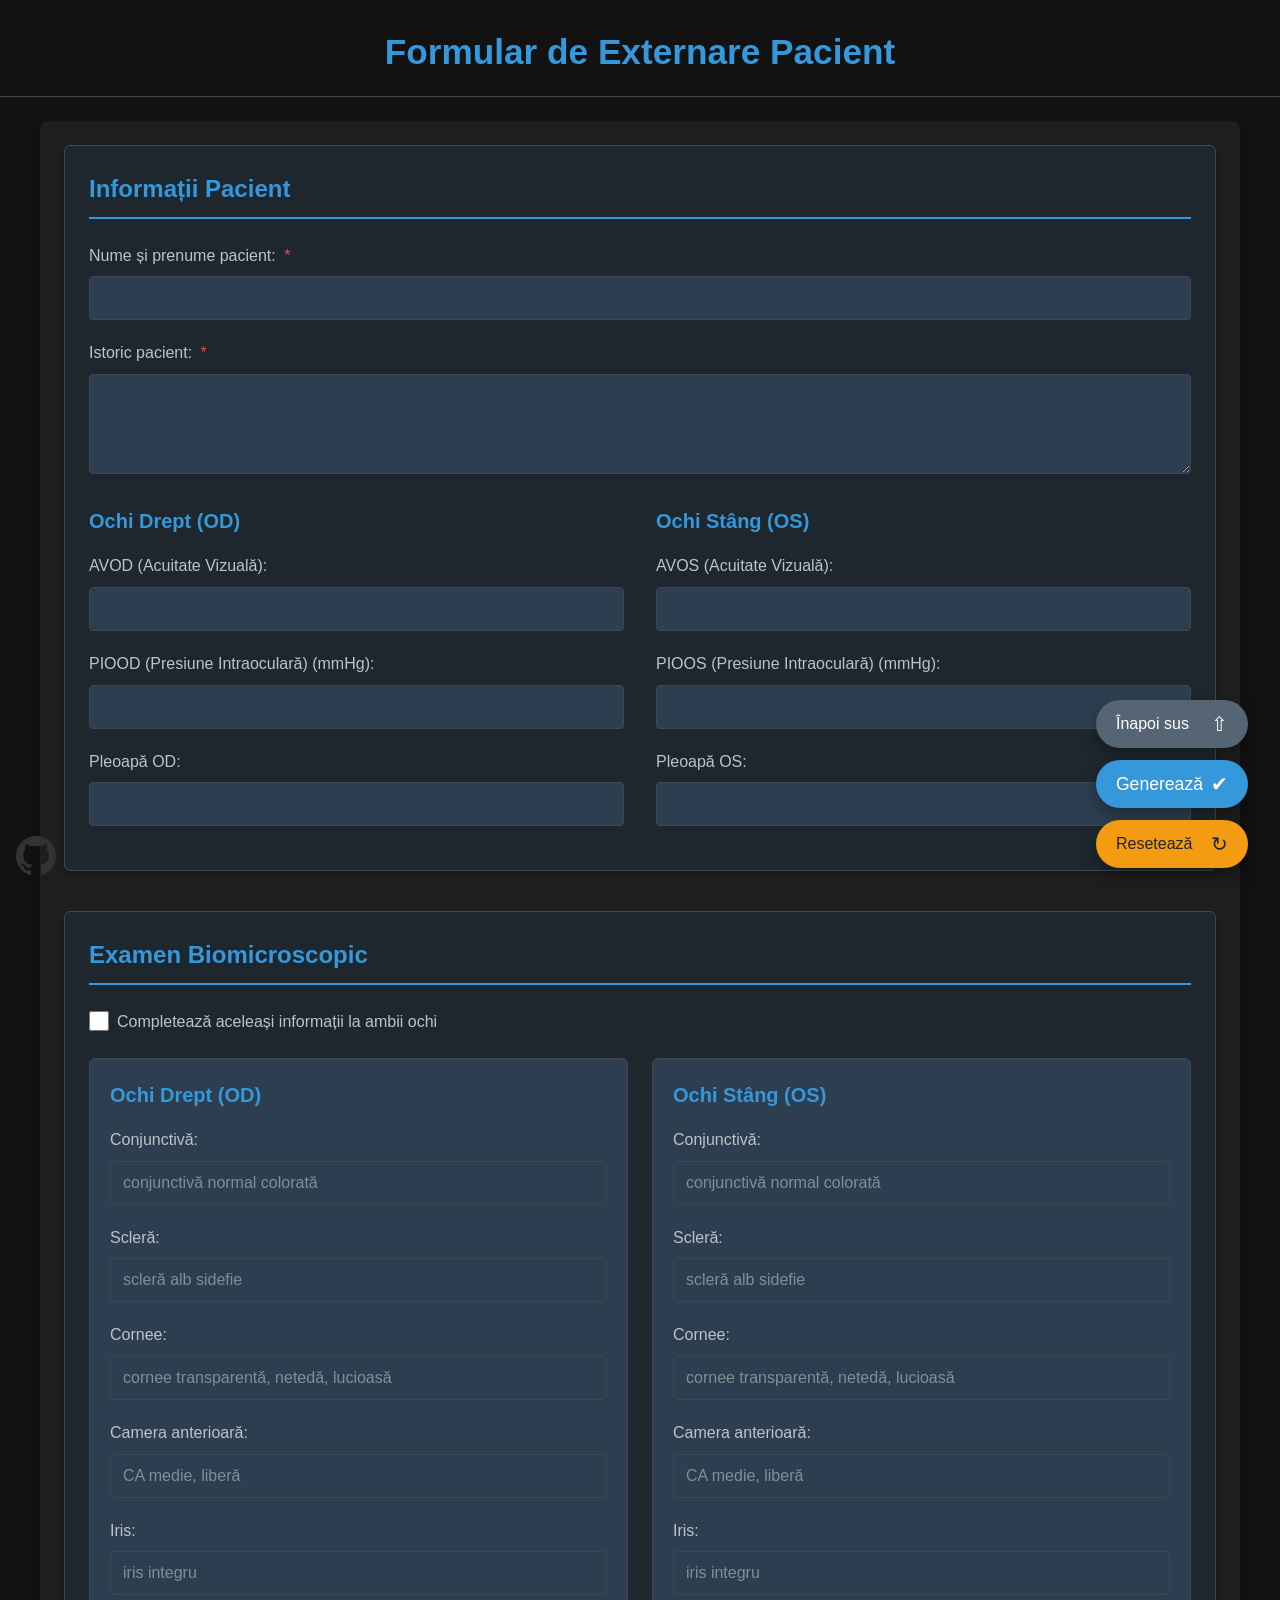
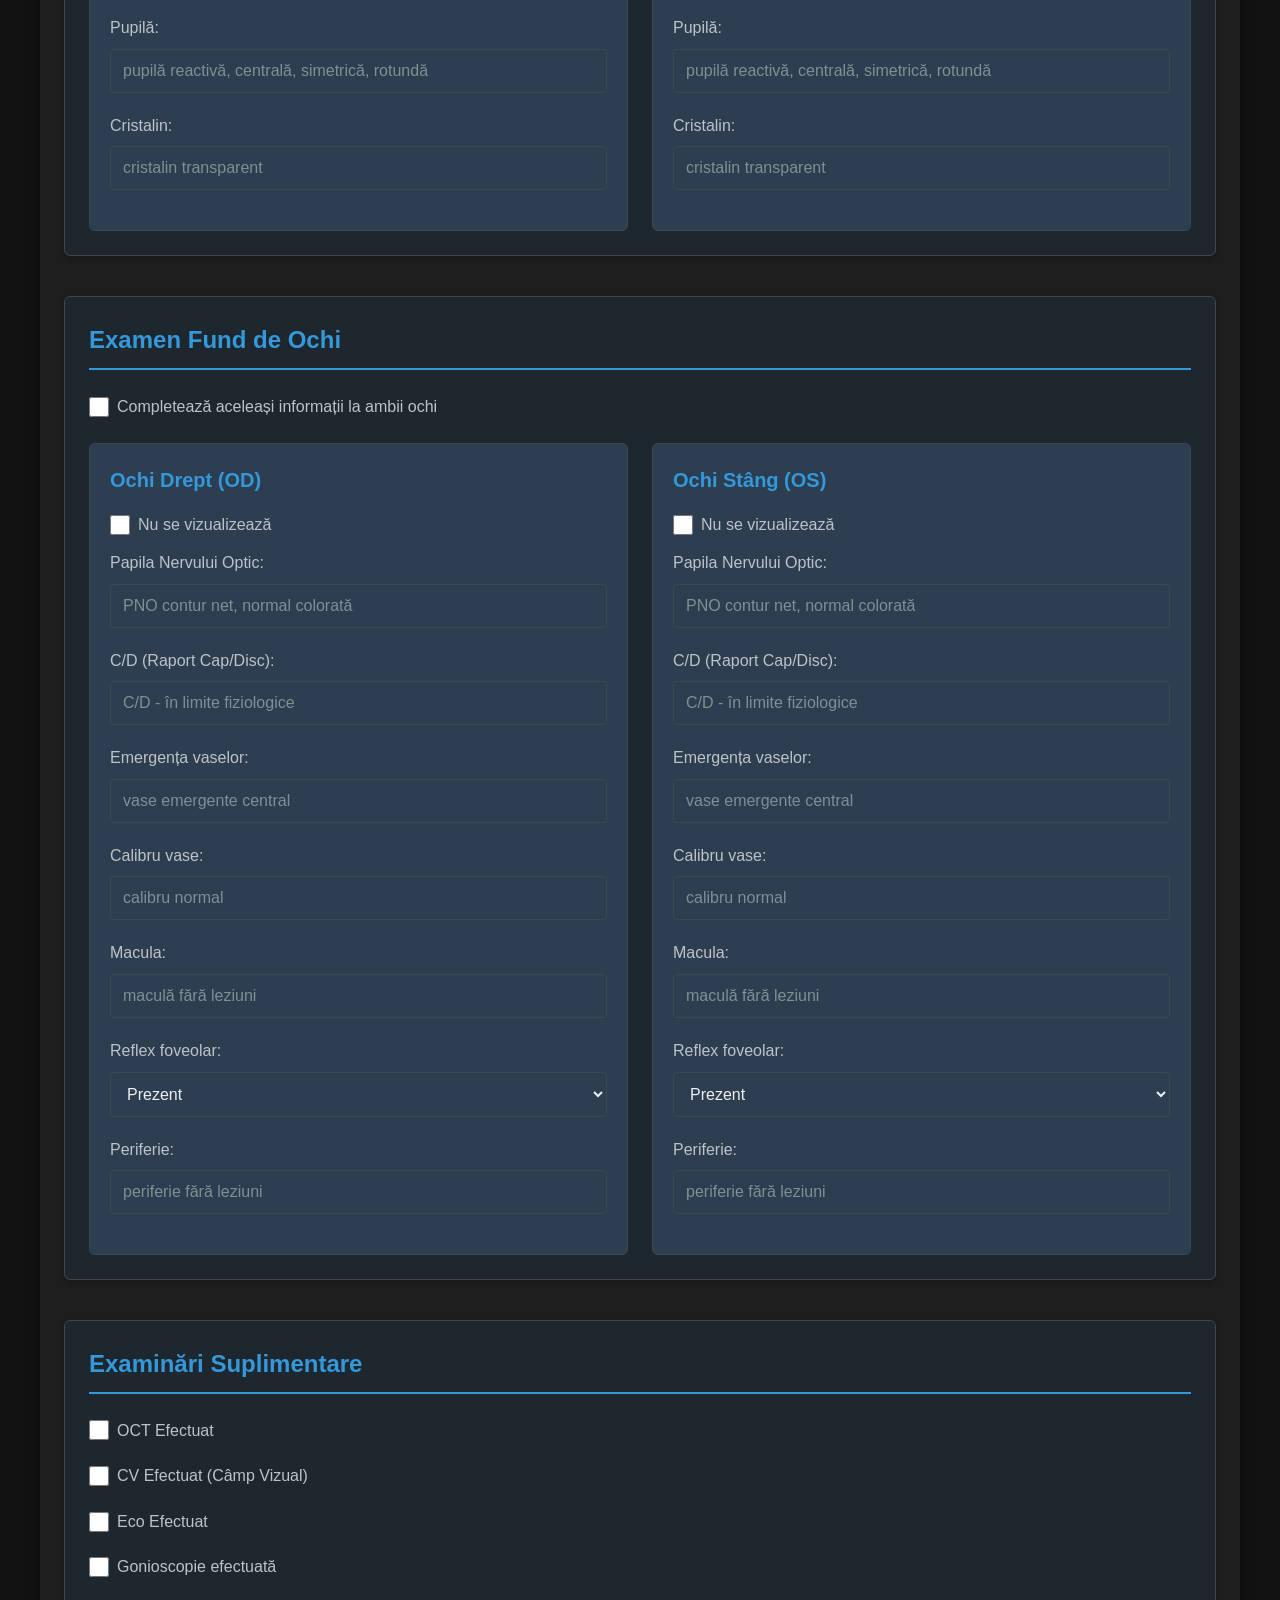
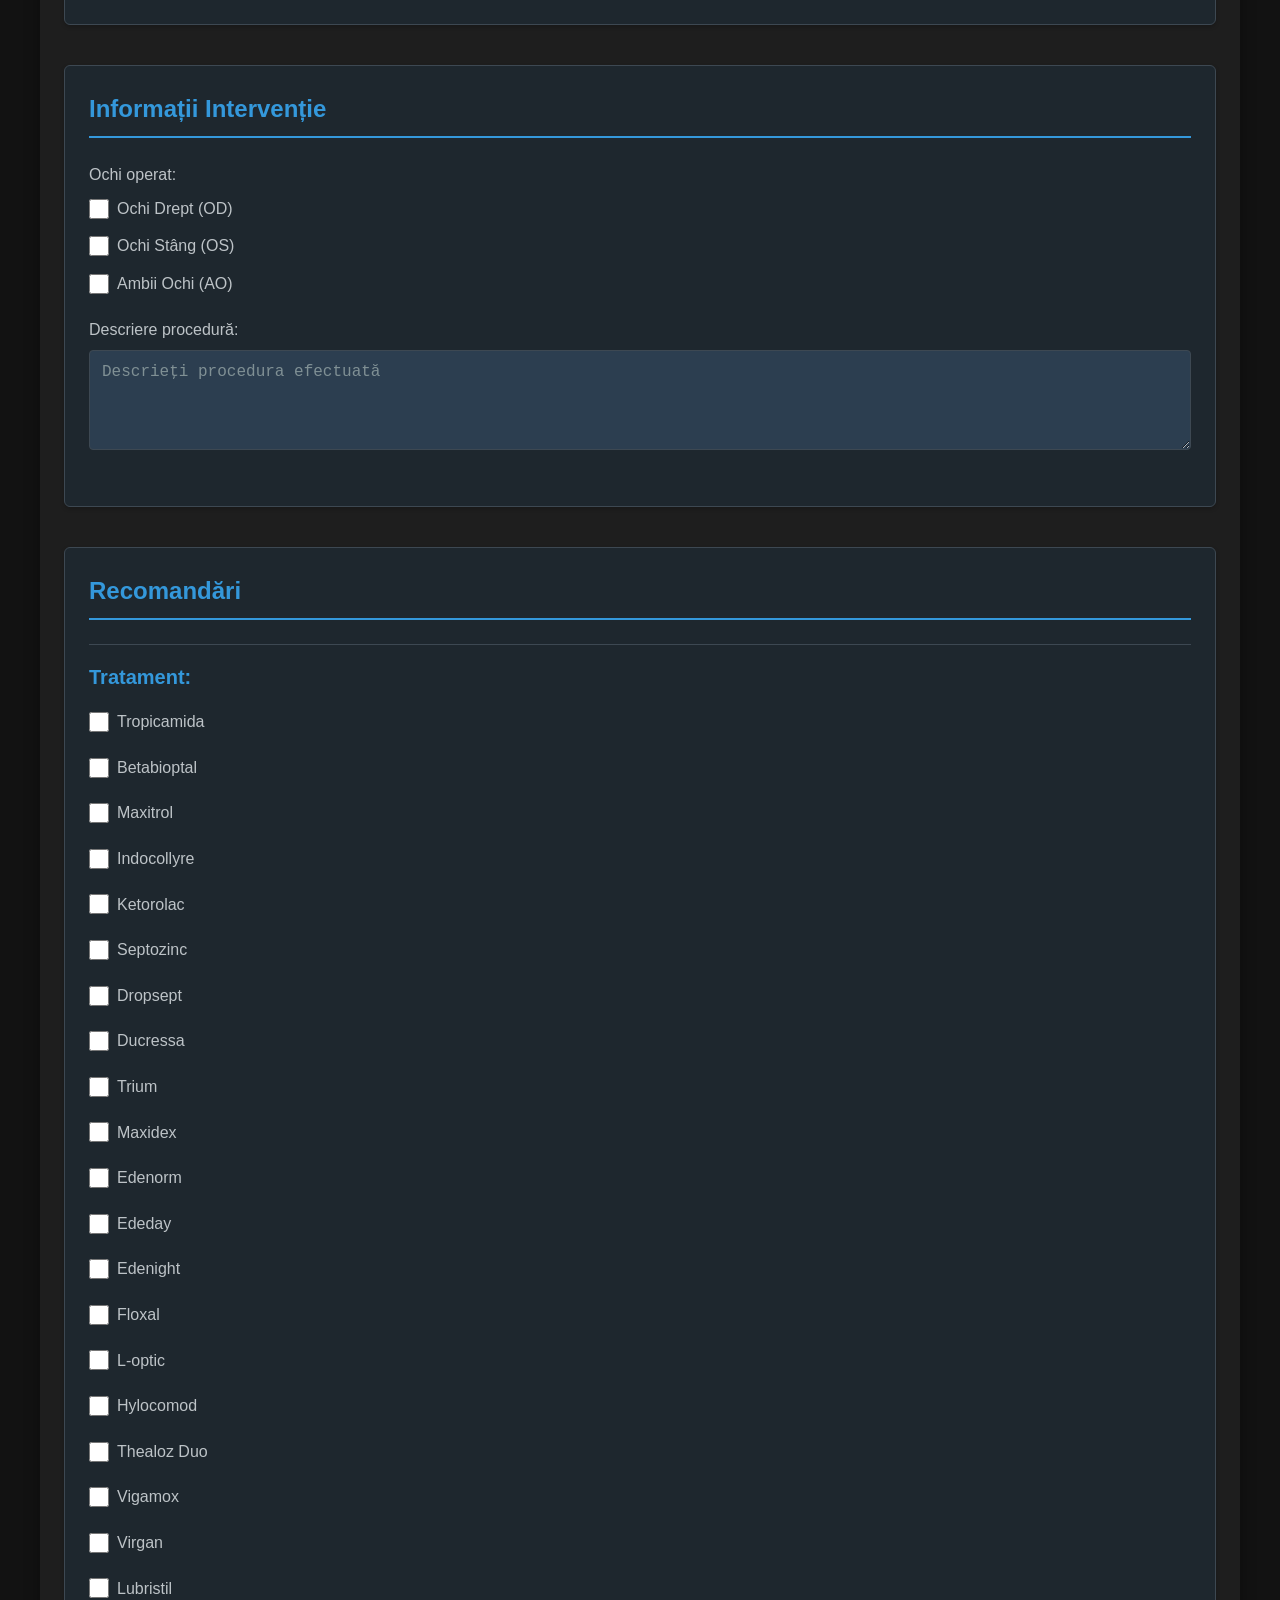
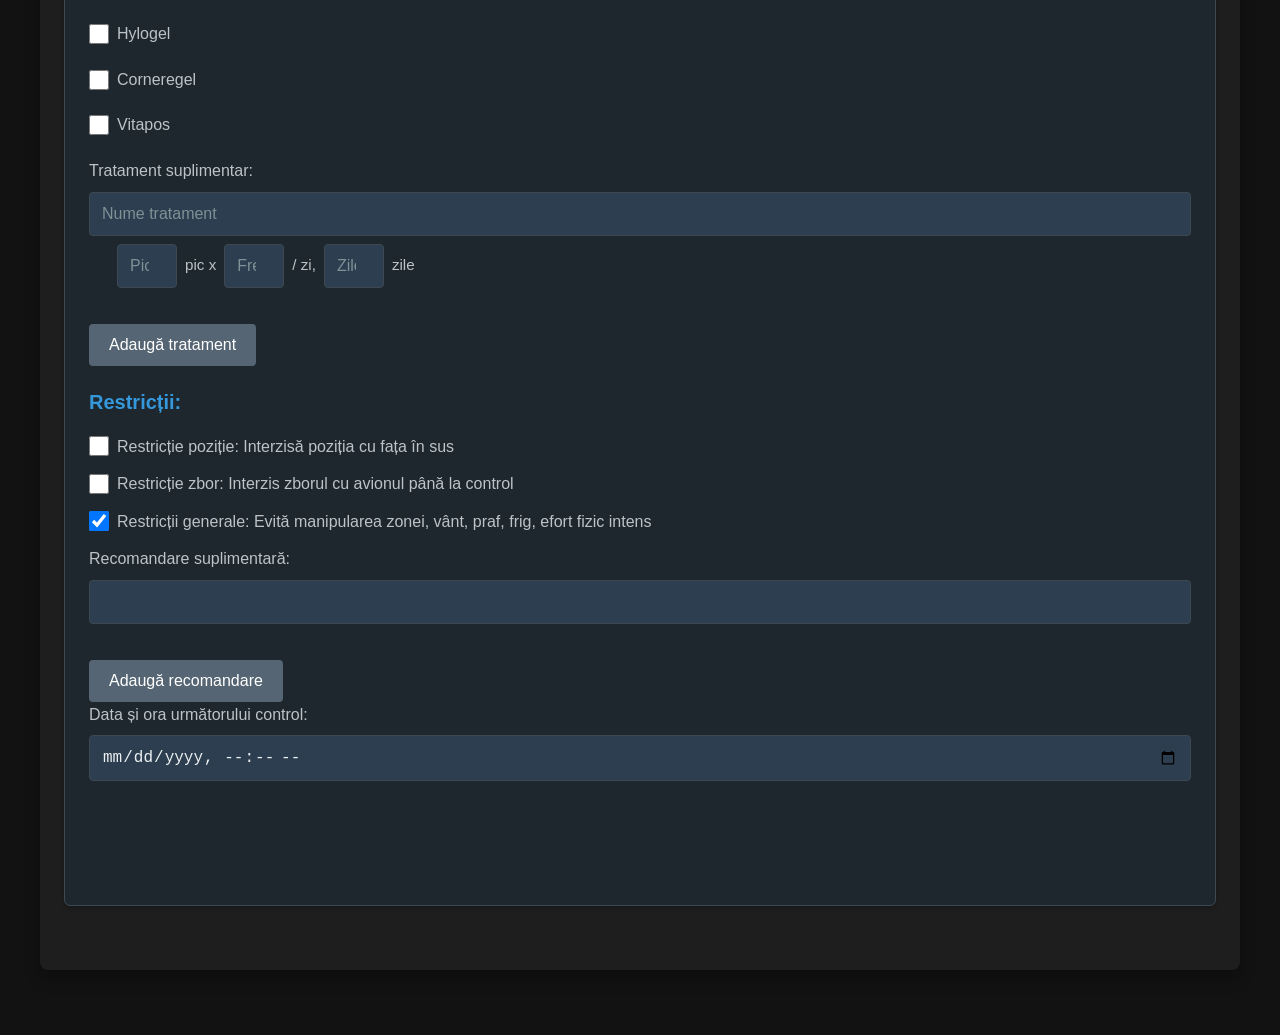
==== commit 0f24a326: "Merge branch 'main' of https://github.com/cpoenaru/patient-discharge-form" ====
--- a/app/index.html
+++ b/app/index.html
@@ -14,57 +14,39 @@
         <div class="form-section">
             <h2>Informații Pacient</h2>
             <div class="form-group">
-                <label for="numePrenume">Nume și prenume: <span class="required">*</span></label>
+                <label for="numePrenume">Nume și prenume pacient: <span class="required">*</span></label>
                 <input type="text" id="numePrenume" name="numePrenume" required>
             </div>
             <div class="form-group">
-                <label for="istoric">Istoric: <span class="required">*</span></label>
+                <label for="istoric">Istoric pacient: <span class="required">*</span></label>
                 <textarea id="istoric" name="istoric" rows="3" required></textarea>
             </div>
 
-            <div class="form-section-columns eye-section">
-                <div class="eye-column">
+            <div class="form-section-columns">
+                <div class="column">
                     <h3>Ochi Drept (OD)</h3>
                     <div class="form-group">
                         <label for="avod">AVOD (Acuitate Vizuală):</label>
                         <input type="text" id="avod" name="avod">
                     </div>
-                    <div class="form-group inline-checkbox-group">
-                        <label for="piod">
-                            PIOOD (Presiune Intraoculară (mmHg):
-                            <input type="checkbox" id="piod_tratament_checkbox" name="piod_tratament_checkbox">
-                            <label for="piod_tratament_checkbox">Sub tratament</label>
-                        </label>
-                        <div class="inline-inputs">
-                            <input type="text" id="piod" name="piod">
-                            <label for="piod_tratament">
-                                <input type="text" id="piod_tratament" name="piod_tratament" class="hidden">
-                            </label>
-                        </div>
+                    <div class="form-group">
+                        <label for="piod">PIOOD (Presiune Intraoculară) (mmHg):</label>
+                        <input type="text" id="piod" name="piod">
                     </div>
                     <div class="form-group">
                         <label for="pleoapaod">Pleoapă OD:</label>
                         <input type="text" id="pleoapaod" name="pleoapaod">
                     </div>
                 </div>
-                <div class="eye-column">
+                <div class="column">
                     <h3>Ochi Stâng (OS)</h3>
                     <div class="form-group">
                         <label for="avos">AVOS (Acuitate Vizuală):</label>
                         <input type="text" id="avos" name="avos">
                     </div>
-                    <div class="form-group inline-checkbox-group">
-                        <label for="pios">
-                            PIOOS (Presiune Intraoculară) (mmHg):
-                            <input type="checkbox" id="pios_tratament_checkbox" name="pios_tratament_checkbox">
-                            <label for="pios_tratament_checkbox">Sub tratament</label>
-                        </label>
-                        <div class="inline-inputs">
-                            <input type="text" id="pios" name="pios">
-                            <label for="pios_tratament">
-                                <input type="text" id="pios_tratament" name="pios_tratament" class="hidden">
-                            </label>
-                        </div>
+                    <div class="form-group">
+                        <label for="pios">PIOOS (Presiune Intraoculară) (mmHg):</label>
+                        <input type="text" id="pios" name="pios">
                     </div>
                     <div class="form-group">
                         <label for="pleoapaos">Pleoapă OS:</label>
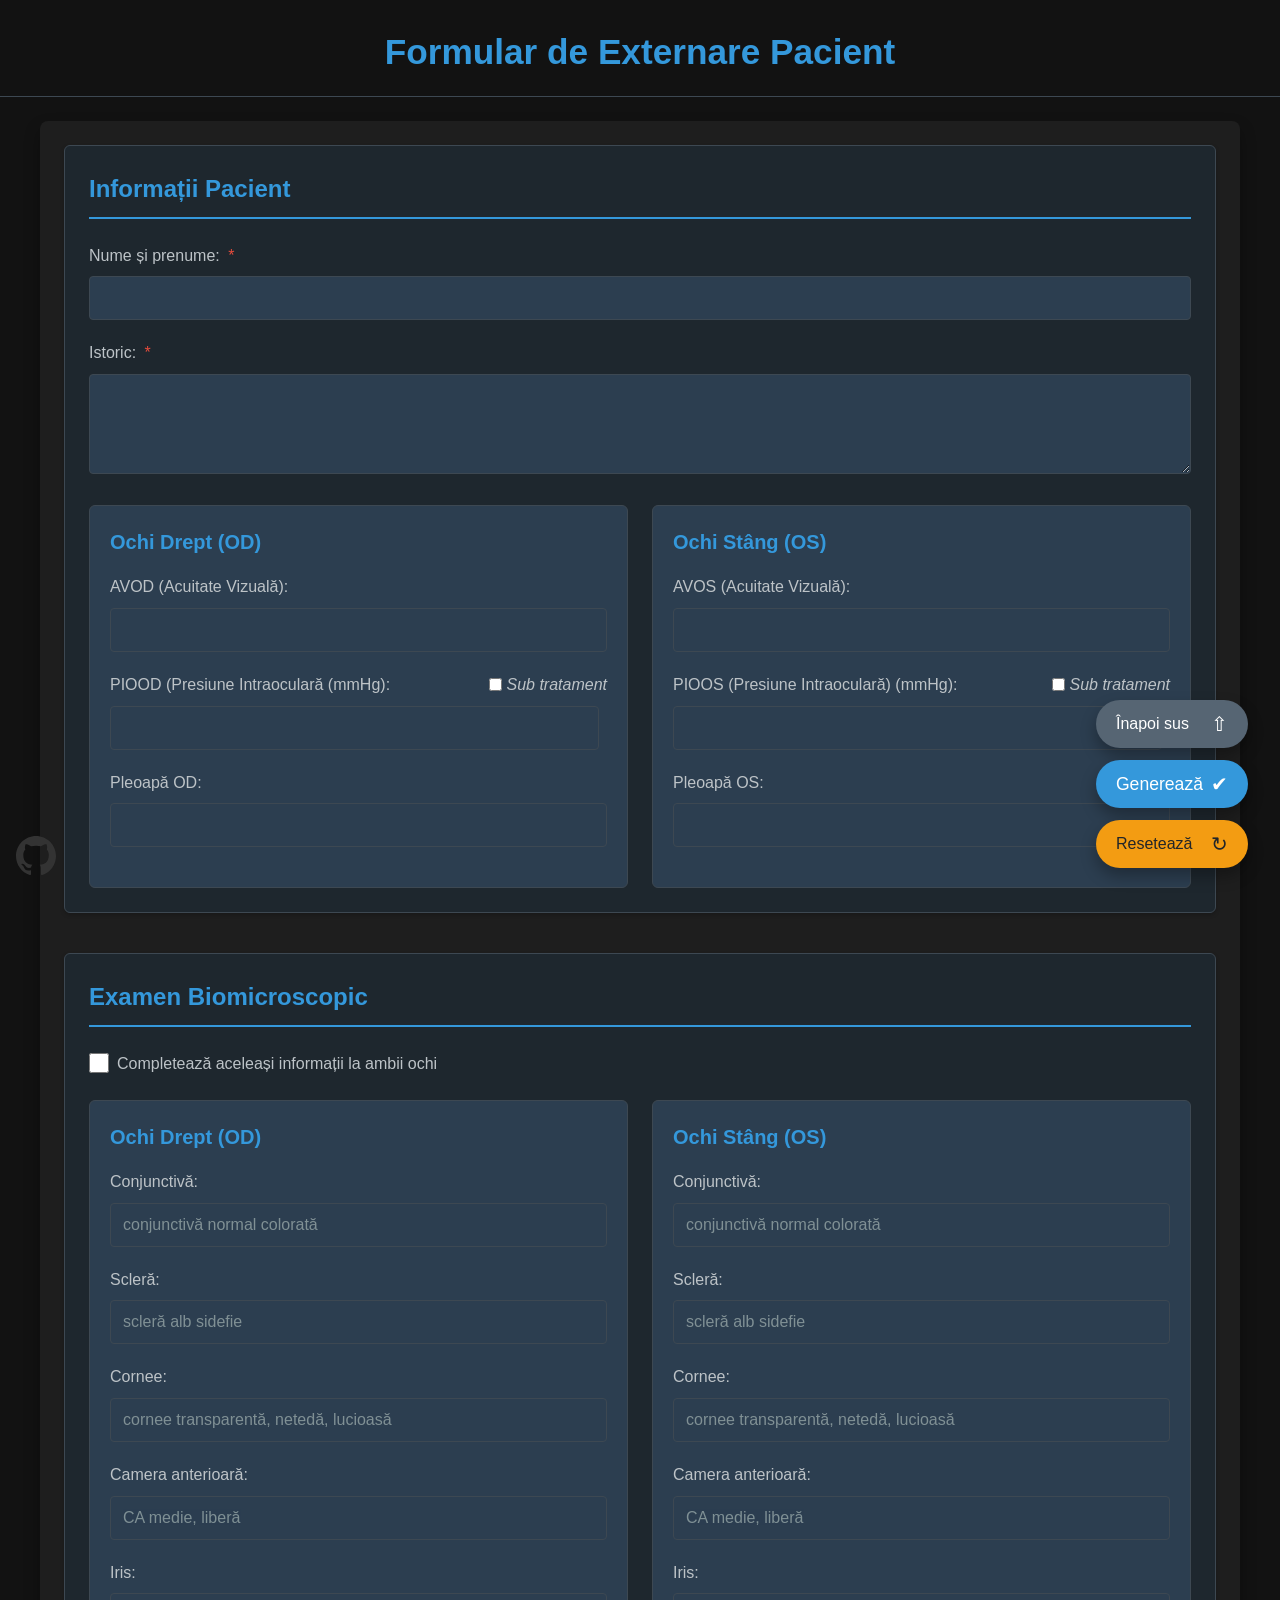
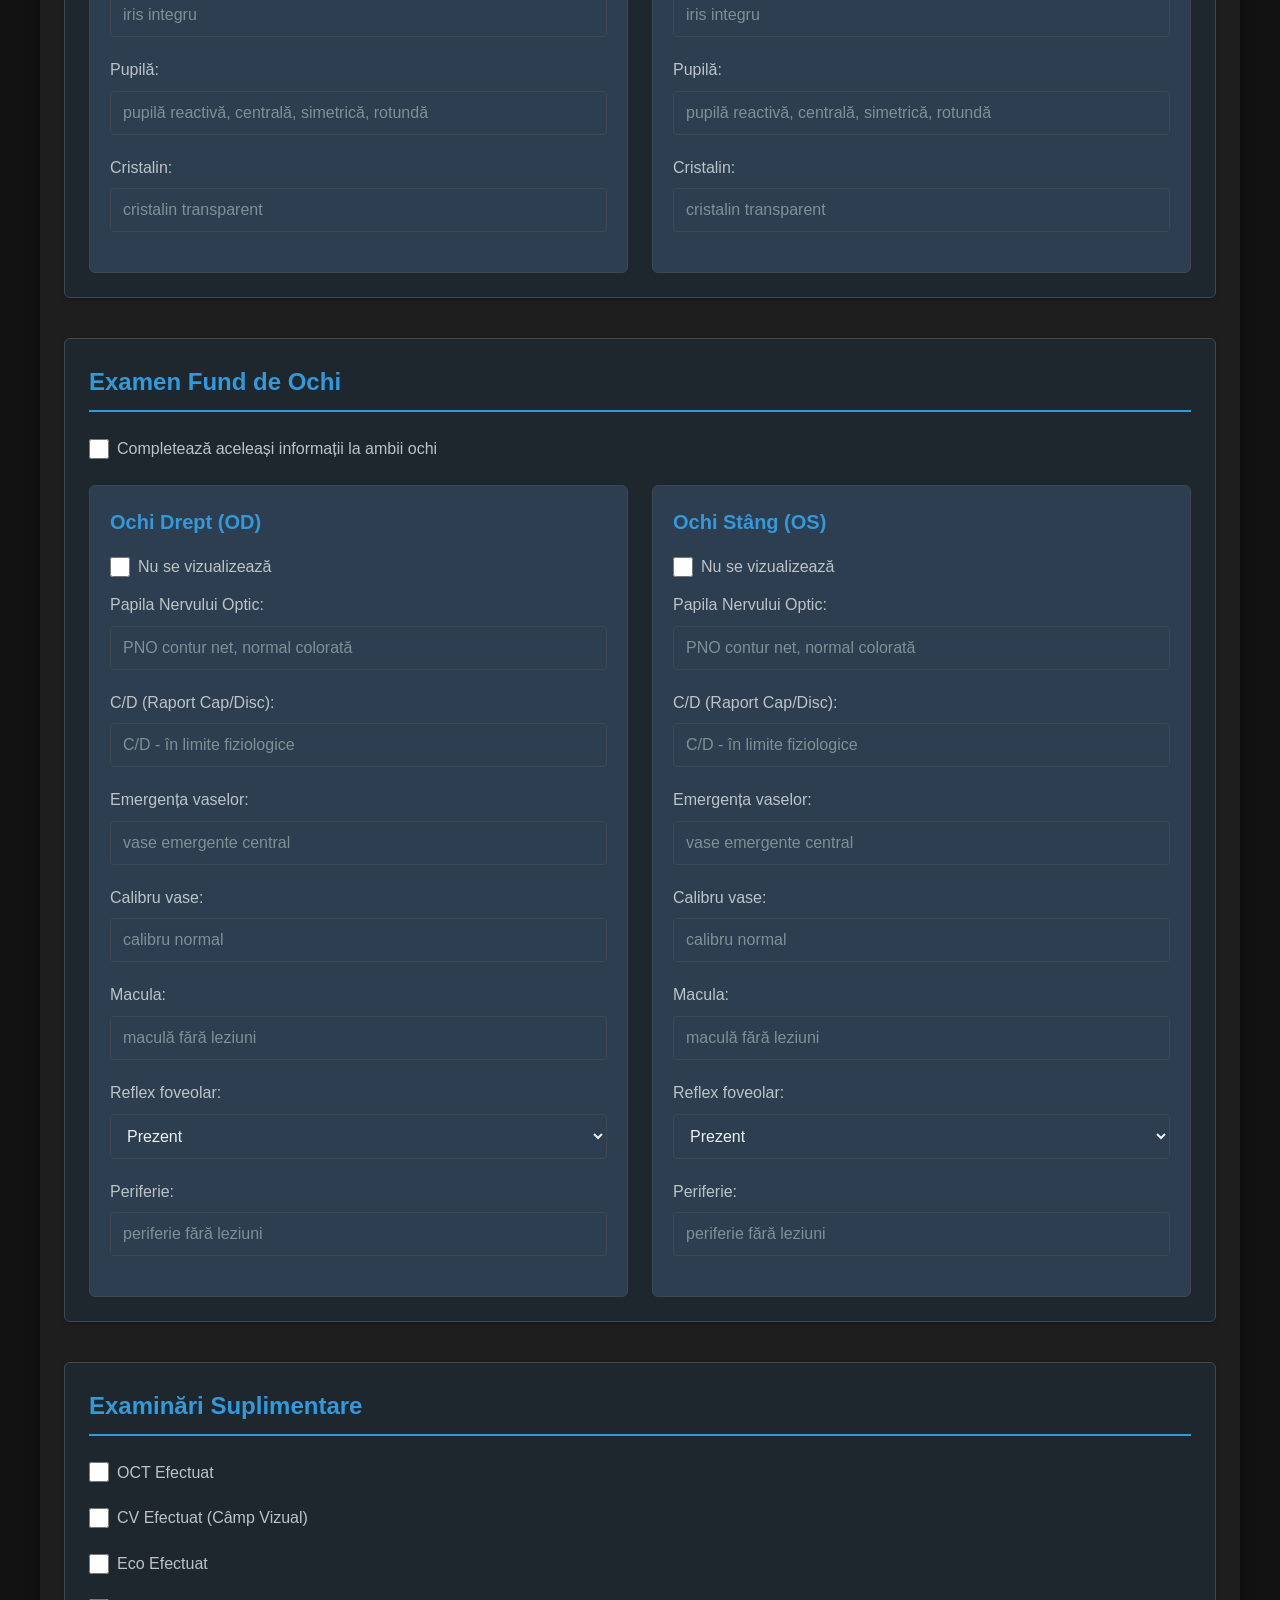
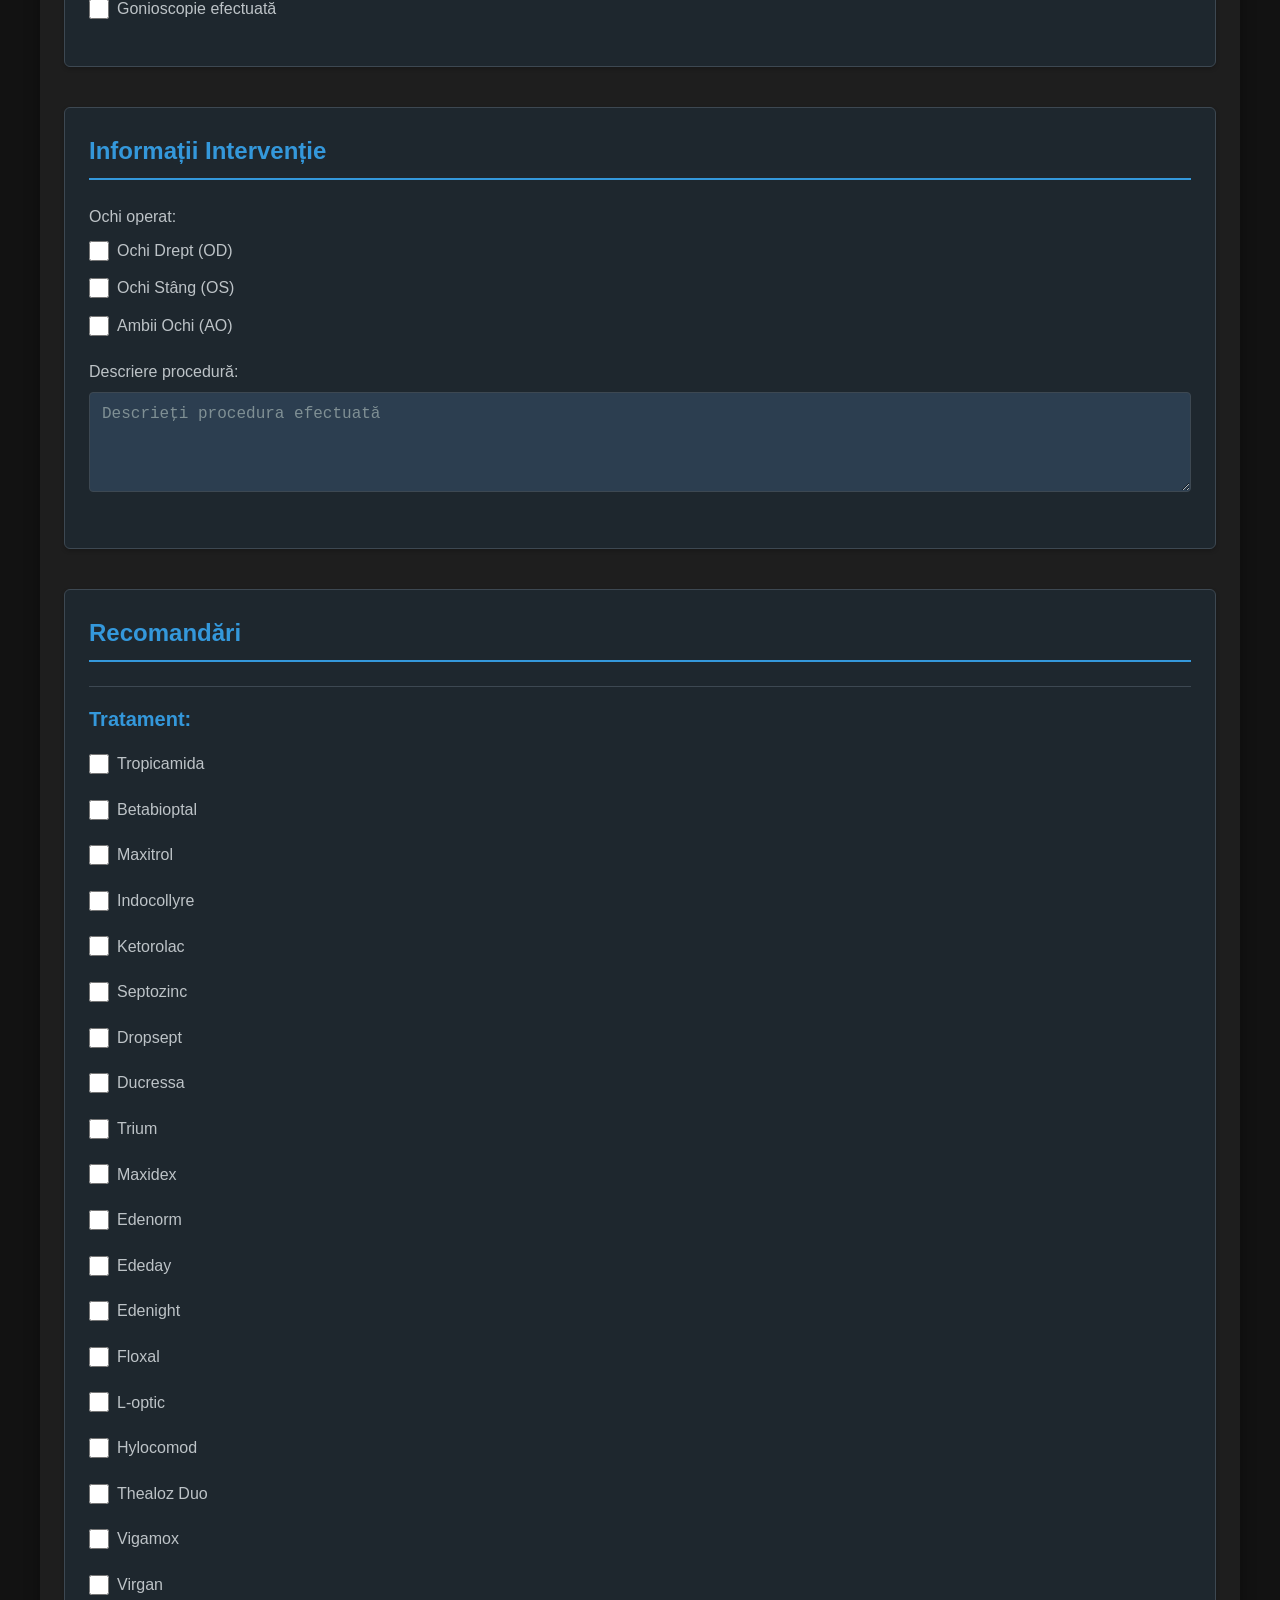
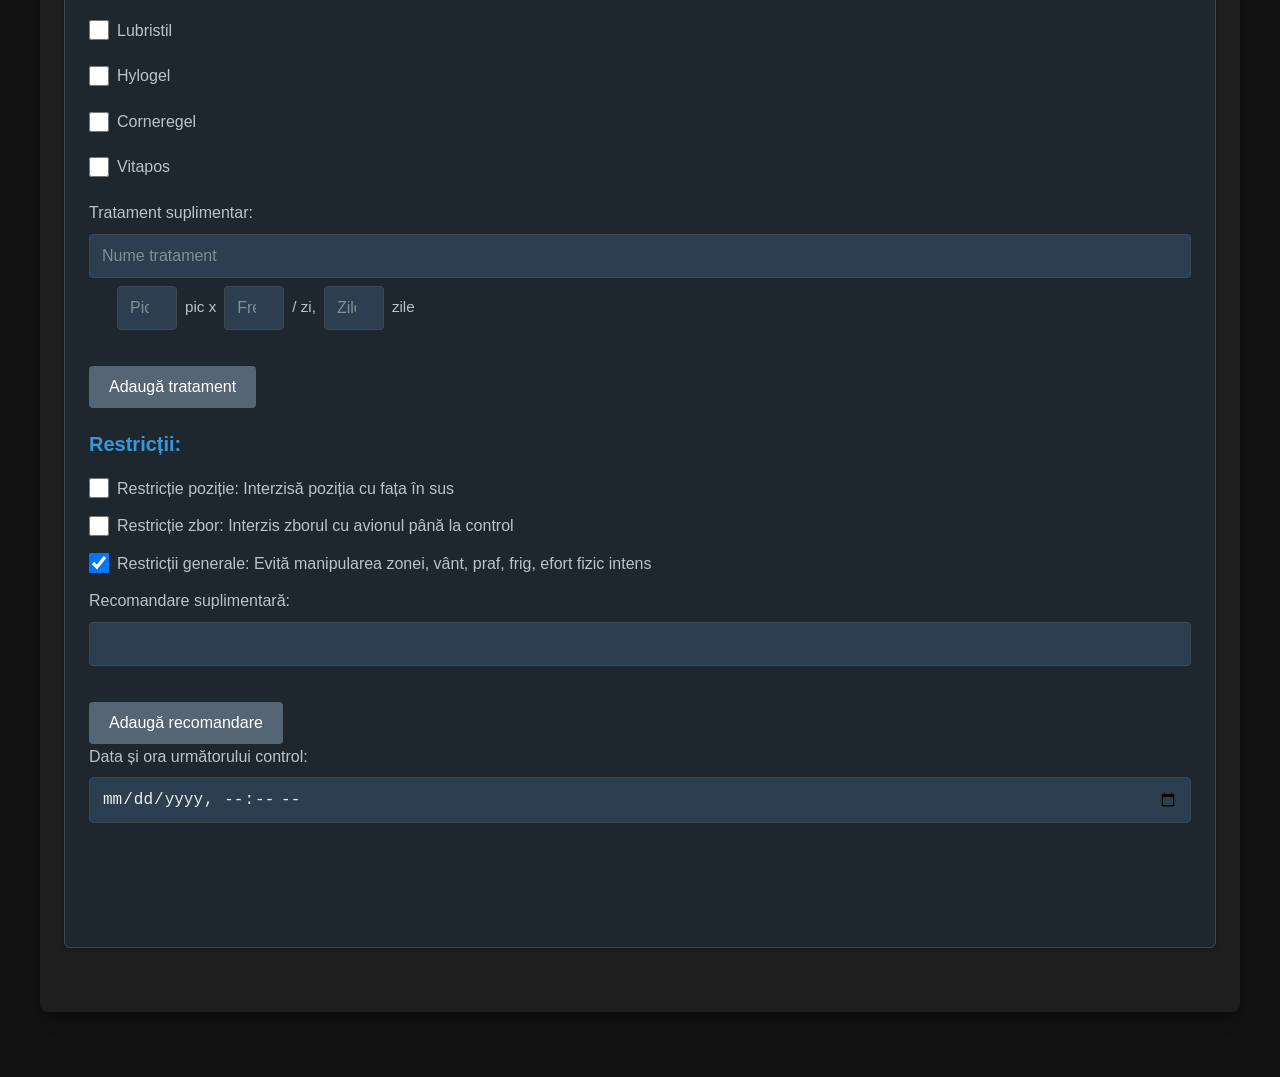
==== commit 94989180: "Add intraocular pressure treatment (#15)" ====
--- a/app/index.html
+++ b/app/index.html
@@ -14,39 +14,57 @@
         <div class="form-section">
             <h2>Informații Pacient</h2>
             <div class="form-group">
-                <label for="numePrenume">Nume și prenume pacient: <span class="required">*</span></label>
+                <label for="numePrenume">Nume și prenume: <span class="required">*</span></label>
                 <input type="text" id="numePrenume" name="numePrenume" required>
             </div>
             <div class="form-group">
-                <label for="istoric">Istoric pacient: <span class="required">*</span></label>
+                <label for="istoric">Istoric: <span class="required">*</span></label>
                 <textarea id="istoric" name="istoric" rows="3" required></textarea>
             </div>
 
-            <div class="form-section-columns">
-                <div class="column">
+            <div class="form-section-columns eye-section">
+                <div class="eye-column">
                     <h3>Ochi Drept (OD)</h3>
                     <div class="form-group">
                         <label for="avod">AVOD (Acuitate Vizuală):</label>
                         <input type="text" id="avod" name="avod">
                     </div>
-                    <div class="form-group">
-                        <label for="piod">PIOOD (Presiune Intraoculară) (mmHg):</label>
-                        <input type="text" id="piod" name="piod">
+                    <div class="form-group inline-checkbox-group">
+                        <label for="piod">
+                            PIOOD (Presiune Intraoculară (mmHg):
+                            <input type="checkbox" id="piod_tratament_checkbox" name="piod_tratament_checkbox">
+                            <label for="piod_tratament_checkbox">Sub tratament</label>
+                        </label>
+                        <div class="inline-inputs">
+                            <input type="text" id="piod" name="piod">
+                            <label for="piod_tratament">
+                                <input type="text" id="piod_tratament" name="piod_tratament" class="hidden">
+                            </label>
+                        </div>
                     </div>
                     <div class="form-group">
                         <label for="pleoapaod">Pleoapă OD:</label>
                         <input type="text" id="pleoapaod" name="pleoapaod">
                     </div>
                 </div>
-                <div class="column">
+                <div class="eye-column">
                     <h3>Ochi Stâng (OS)</h3>
                     <div class="form-group">
                         <label for="avos">AVOS (Acuitate Vizuală):</label>
                         <input type="text" id="avos" name="avos">
                     </div>
-                    <div class="form-group">
-                        <label for="pios">PIOOS (Presiune Intraoculară) (mmHg):</label>
-                        <input type="text" id="pios" name="pios">
+                    <div class="form-group inline-checkbox-group">
+                        <label for="pios">
+                            PIOOS (Presiune Intraoculară) (mmHg):
+                            <input type="checkbox" id="pios_tratament_checkbox" name="pios_tratament_checkbox">
+                            <label for="pios_tratament_checkbox">Sub tratament</label>
+                        </label>
+                        <div class="inline-inputs">
+                            <input type="text" id="pios" name="pios">
+                            <label for="pios_tratament">
+                                <input type="text" id="pios_tratament" name="pios_tratament" class="hidden">
+                            </label>
+                        </div>
                     </div>
                     <div class="form-group">
                         <label for="pleoapaos">Pleoapă OS:</label>
